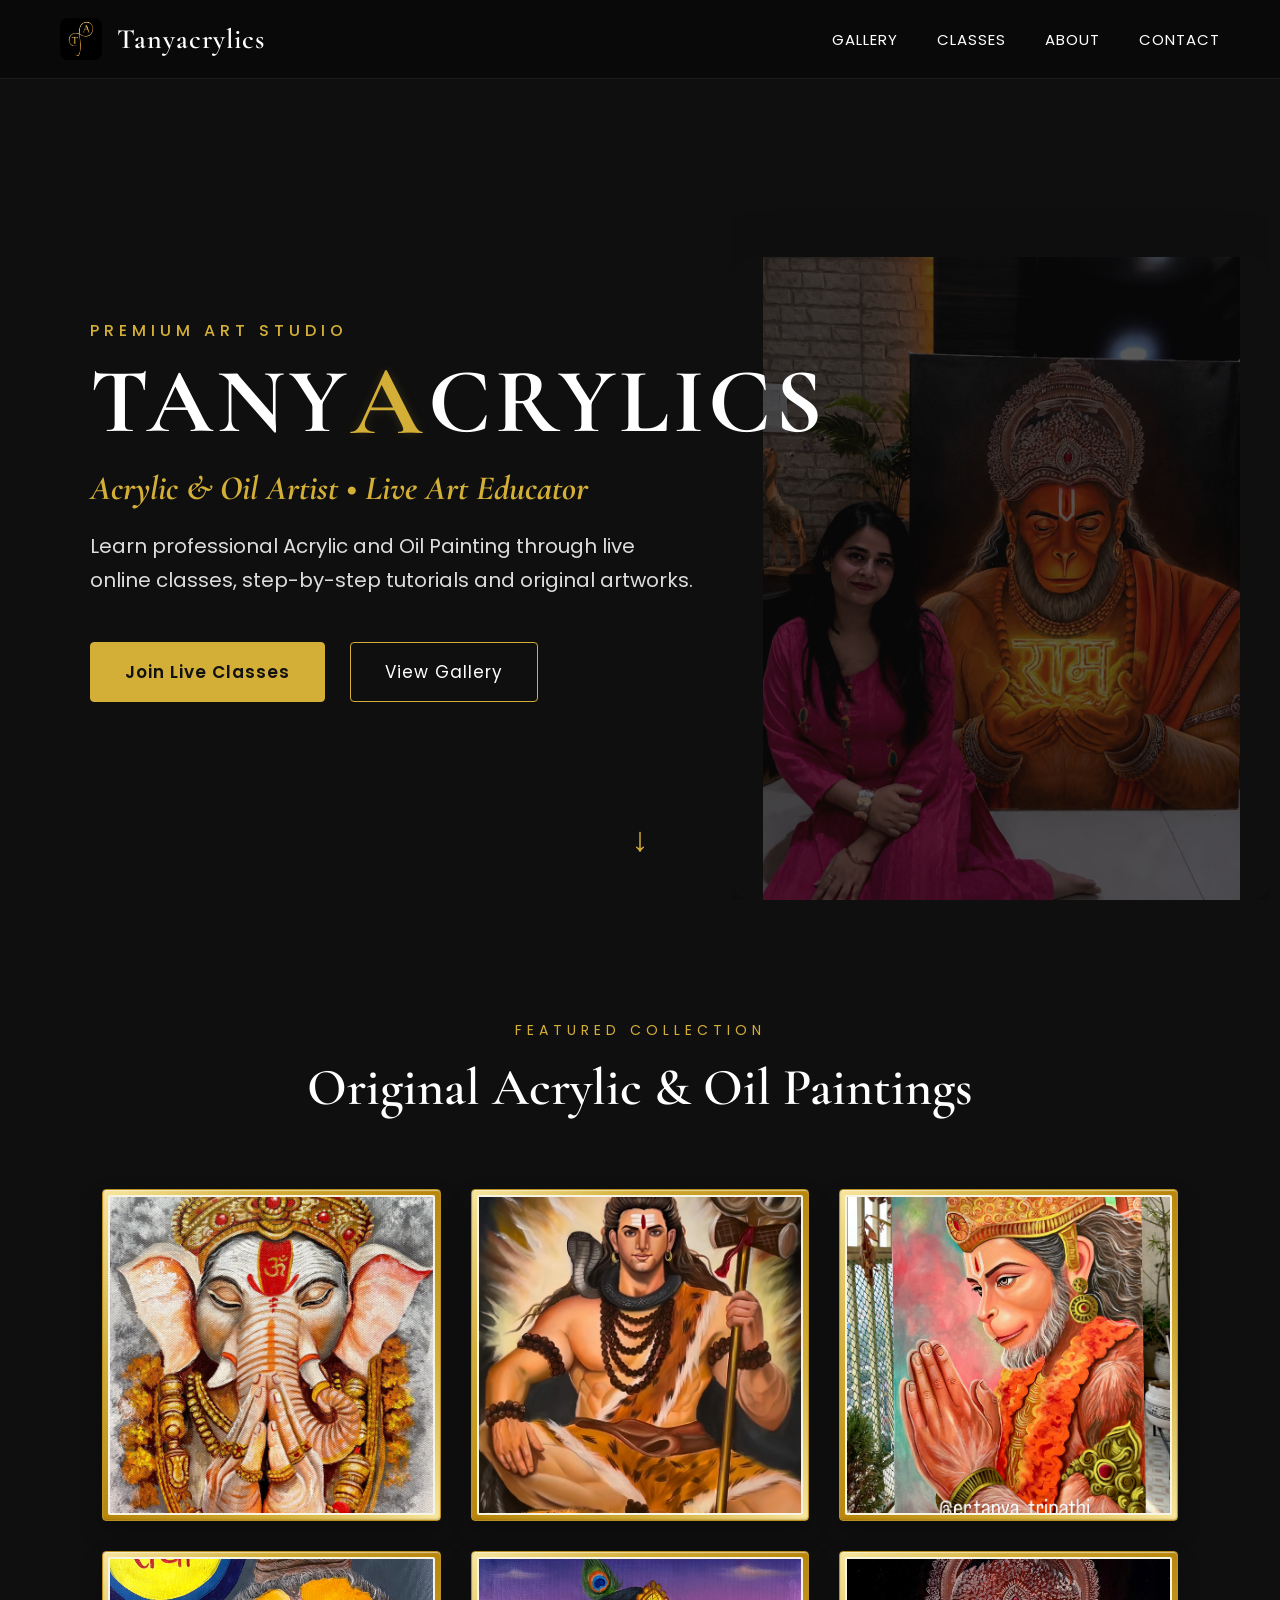
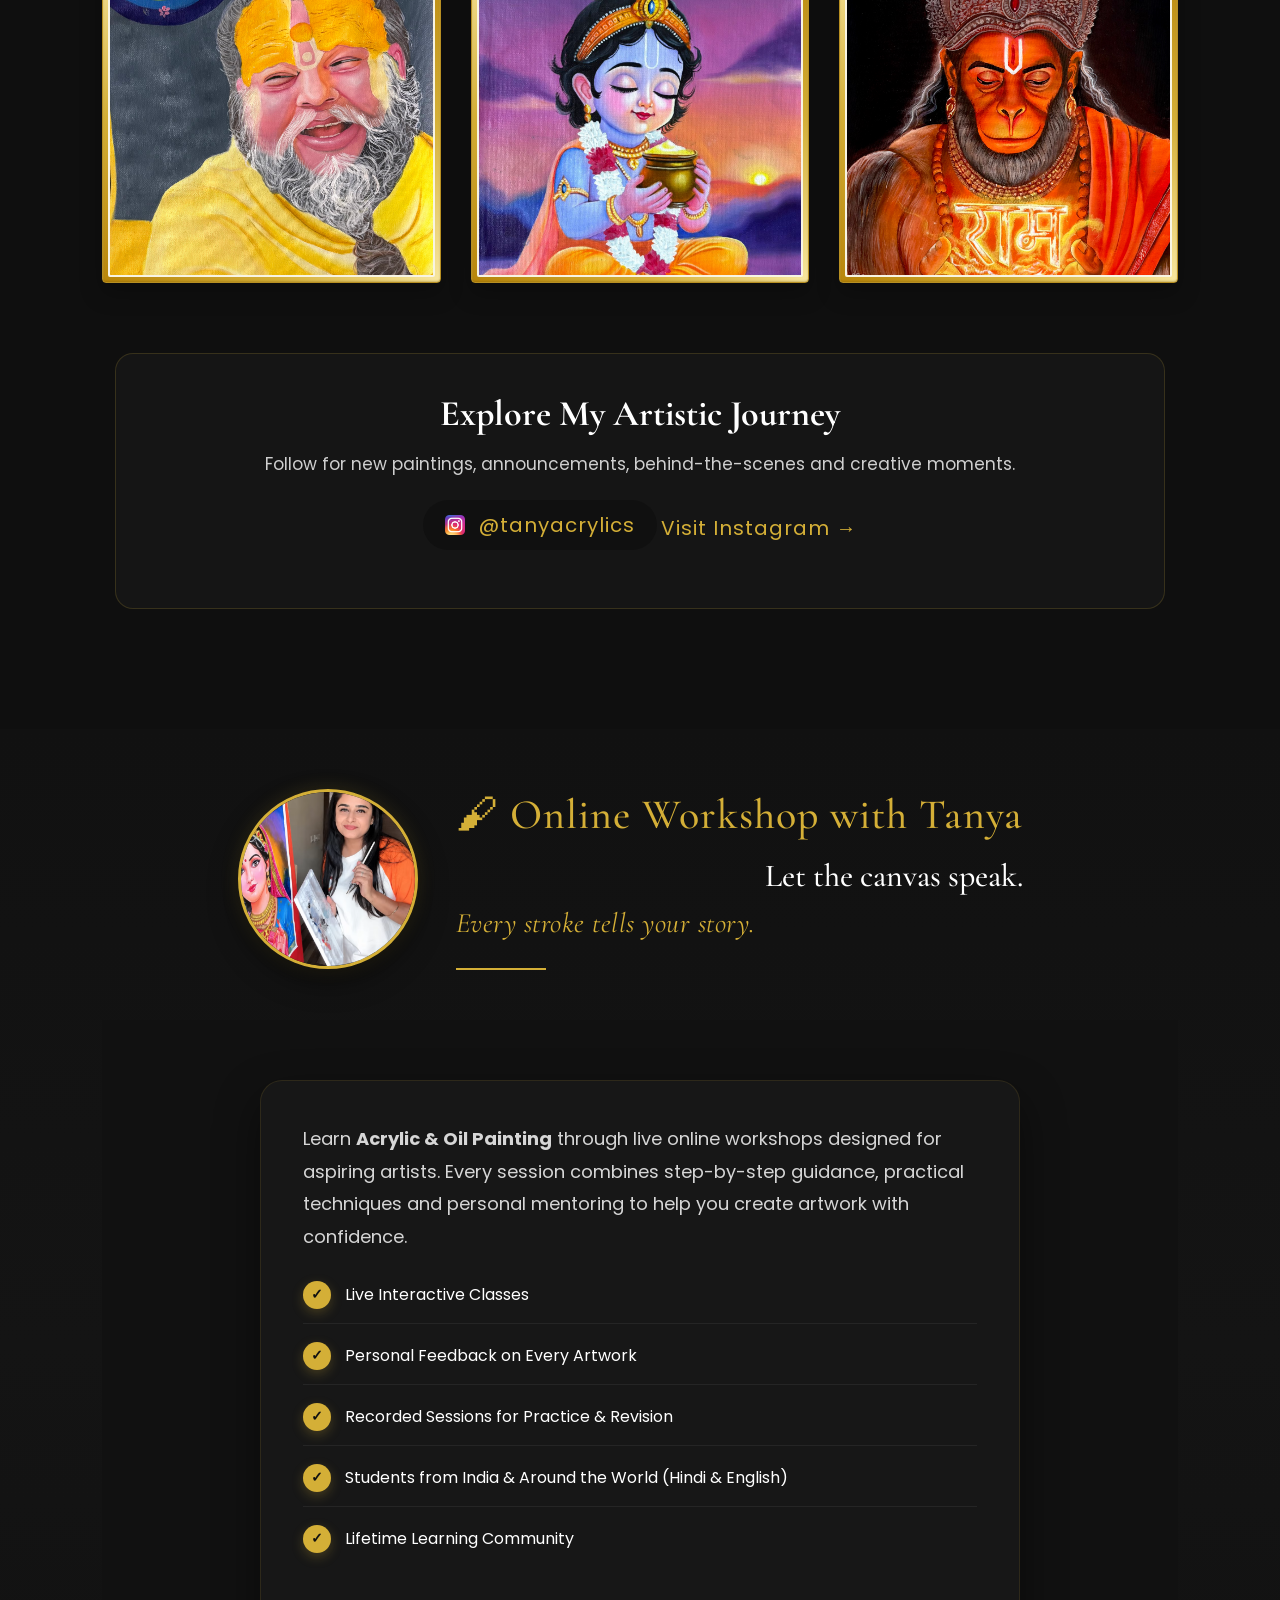
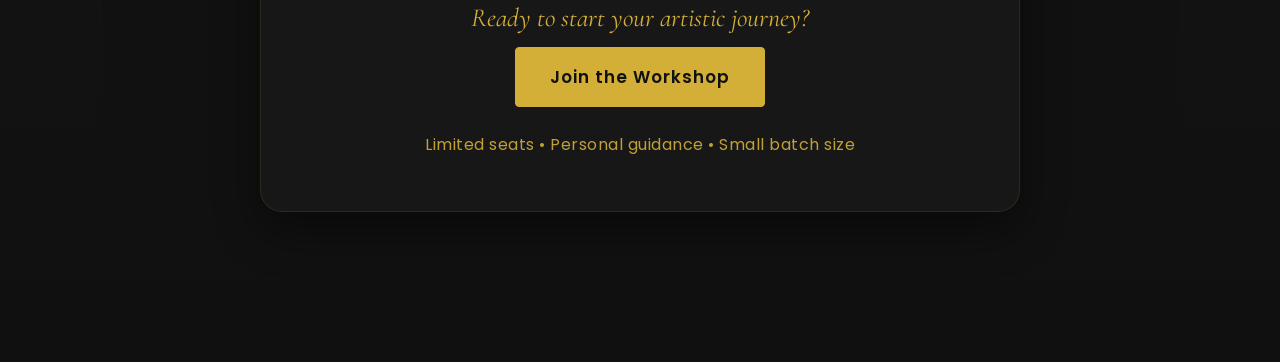
==== index.html @ fc8df733 "Update index.html" ====
<!DOCTYPE html>
<html lang="en">

<head>

<meta charset="UTF-8">
<meta name="viewport" content="width=device-width, initial-scale=1.0">
    <meta
    name="description"
    content="Join live online Acrylic and Oil Painting workshops by Tanya Tripathi. Learn step-by-step painting, explore original artworks, and develop your artistic skills from anywhere in the world.">

<title>Tanya Acrylics</title>

<link rel="preconnect" href="https://fonts.googleapis.com">
<link rel="preconnect" href="https://fonts.gstatic.com" crossorigin>

<link href="https://fonts.googleapis.com/css2?family=Cormorant+Garamond:wght@400;500;600;700&family=Poppins:wght@300;400;500&display=swap" rel="stylesheet">

<link rel="stylesheet" href="style.css">

</head>
<body>

<header>

<div class="logo-area">

<img
src="images/logo.png"
class="logo"
alt="Tanyacrylics Logo">

<h2 class="brand-name">Tanyacrylics</h2>

</div>

<nav>

<a href="#gallery">Gallery</a>
<a href="#classes">Classes</a>
<a href="#about">About</a>
<a href="#contact">Contact</a>

</nav>

</header>

    <section class="hero">

    <div class="hero-left">

        <div class="tagline">
            PREMIUM ART STUDIO
        </div>

      <h1 class="brand-title">

<span>TANY</span><span class="gold-a">A</span><span>CRYLICS</span>

</h1>

        <h3>
            Acrylic & Oil Artist • Live Art Educator
        </h3>

        <p>
            Learn professional Acrylic and Oil Painting through live online classes,
            step-by-step tutorials and original artworks.
        </p>

        <div class="buttons">

            <a href="#classes" class="btn gold">
                Join Live Classes
            </a>

            <a href="#gallery" class="btn">
                View Gallery
            </a>

        </div>

    </div>

    <div class="hero-image">

        <img src="images/artist.png" alt="Tanyacrylics">

    </div>

    <div class="scroll-indicator">
        ↓
    </div>

</section>

    
    <!-- Gallery starts here -->

    
    <section id="gallery" class="gallery">

    <div class="section-title">

        <p>FEATURED COLLECTION</p>

        <h2>Original Acrylic & Oil Paintings</h2>

    </div>

    <div class="gallery-grid">

        <div class="art-card">
            <img src="images/ganesha.jpeg" alt="">
        </div>

        <div class="art-card">
            <img src="images/shiva.jpeg" alt="">
        </div>

        <div class="art-card">

            <img src="images/namastehanuman.jpeg" alt="">
        </div>

        <div class="art-card">
            <img src="images/premanand.jpeg" alt="">
        </div>

        <div class="art-card">
            <img src="images/cute_kanha.jpeg" alt="">
        </div>
        
        <div class="art-card">
            <img src="images/ramtexthanuman.jpeg" alt="">
        </div>
        
    </div>

    <div class="instagram-box">

    <h2>Explore My Artistic Journey</h2>

    <p>
        Follow for new paintings, announcements,
        behind-the-scenes and creative moments.
    </p>

    <div class="instagram-profile">

        <img src="images/instagram.png" alt="Instagram Logo">

        <span>@tanyacrylics </span>

    </div>

    <a href="https://instagram.com/_er.tanya_tripathi__" target="_blank">

        Visit Instagram →

    </a>

</div>

</section>
    <!-- ================= CLASSES SECTION ================= -->

<section id="classes" class="classes-section">

<div class="classes-header-wrapper">

    <div class="classes-header">

        <div class="header-top">

            <img src="images/tanya.png"
                 class="header-photo"
                 alt="Tanya Tripathi">

            <div class="header-text">

                <p class="classes-tag">
                    🖌 Online Workshop with Tanya
                </p>

                <h2>Let the canvas speak.</h2>

                <h3>Every stroke tells your story.</h3>
                <div class="classes-divider"></div>
            </div>

        </div>

    </div>

</div>
     <div class="classes">
         <div class="classes-left">

        <p class="classes-text">

            Learn <strong>Acrylic & Oil Painting</strong> through live online
            workshops designed for aspiring artists.
            Every session combines step-by-step guidance, practical
            techniques and personal mentoring to help you create artwork
            with confidence.
        </p>
<ul class="class-features">

<li>
    <span class="feature-icon">✓</span>
    Live Interactive Classes
</li>

<li>
    <span class="feature-icon">✓</span>
    Personal Feedback on Every Artwork
</li>

<li>
    <span class="feature-icon">✓</span>
    Recorded Sessions for Practice & Revision
</li>

<li>
    <span class="feature-icon">✓</span>
    Students from India & Around the World (Hindi & English)
</li>

<li>
    <span class="feature-icon">✓</span>
    Lifetime Learning Community
</li>

</ul>
 <div class="join-box">  
             <p class="join-caption">
             Ready to start your artistic journey?
             </p>
             <a href="#contact" class="btn gold">
            Join the Workshop
             </a>
            <p class="join-note">
            Limited seats • Personal guidance • Small batch size
            </p>
   </div>
 </div>
 
 </div>

</section>

</body>

</html>
---- style.css ----
*{
margin:0;
padding:0;
box-sizing:border-box;
}

body{

font-family:Poppins,sans-serif;
background:#0f0f0f;
color:white;

}

header{

position:fixed;

top:0;
left:0;

width:100%;

display:flex;
justify-content:space-between;
align-items:center;

padding:18px 60px;

background:rgba(0,0,0,0.35);

backdrop-filter:blur(10px);

-webkit-backdrop-filter:blur(10px);

border-bottom:1px solid rgba(255,255,255,0.08);

z-index:1000;

transition:.3s;

}
.logo-area{

display:flex;
align-items:center;
gap:15px;

}

.logo{

width:42px;
height:42px;
border-radius:8px;

}

.logo-area h2{

font-family:"Cormorant Garamond",serif;

font-size:28px;

letter-spacing:1px;

font-weight:600;

}
nav a{

color:white;

text-decoration:none;

margin-left:35px;

font-size:15px;

letter-spacing:1px;

text-transform:uppercase;

transition:.3s;

}

nav a:hover{

color:#D4AF37;

}

.hero{

    height:100vh;

    display:flex;
    align-items:center;
    justify-content:space-between;

    padding:120px 90px 0;

    position:relative;

    overflow:hidden;

}

.hero h1{

font-family:"Cormorant Garamond",serif;

font-size:92px;

line-height:0.9;

letter-spacing:4px;

margin-bottom:25px;

}

.hero h3{

font-family:"Cormorant Garamond",serif;

font-size:34px;

color:#d4af37;

margin-bottom:20px;

font-style:italic;

}

.hero p{

font-size:20px;

line-height:1.7;

color:#ddd;

margin-bottom:45px;

}

.buttons{

display:flex;

gap:25px;

}

.btn{
    display:inline-flex;
    align-items:center;
    justify-content:center;

padding:16px 34px;

border:1px solid #D4AF37;

border-radius:4px;

text-decoration:none;

letter-spacing:1px;
     font-size:17px;
    color:white;

transition:.35s;

}

.gold{

background:#D4AF37;

color:black;

font-weight:600;

}
.btn.gold{

    background:#D4AF37;
    color:#111;
    font-weight:600;

}
.btn:hover{

background:#D4AF37;

color:black;

transform:translateY(-3px);

box-shadow:0 10px 30px rgba(212,175,55,.25);

}
.scroll-indicator{

position:absolute;

bottom:35px;

left:50%;

transform:translateX(-50%);

font-size:34px;

color:#D4AF37;

animation:bounce 2s infinite;

}

@keyframes bounce{

0%,20%,50%,80%,100%{

transform:translate(-50%,0);

}

40%{

transform:translate(-50%,-12px);

}

60%{

transform:translate(-50%,-6px);

}

}
.tagline{

color:#D4AF37;

font-size:16px;

letter-spacing:5px;

text-transform:uppercase;

margin-bottom:18px;

font-weight:500;

}


.hero-image img{

    width:100%;
    height:84%;

    object-fit:contain;

    opacity:.50;

    border-radius:20px;

    filter:
        brightness(.68)
        contrast(1.05)
        saturate(.9);

    box-shadow:0 25px 70px rgba(0,0,0,.6);

    transition:.5s;

}

.hero-image img:hover{

transform:scale(1.02);

}
.hero-left{

    width:55%;
    z-index:2;

}

.hero-image{

    position:absolute;

    right:10px;
    bottom:0;

    width:42%;
    height:85%;

    display:flex;
    justify-content:flex-end;
    align-items:flex-end;

    overflow:hidden;

    z-index:0;

}


.hero-image img:hover{

    opacity:.90;

}

.brand-title{

    font-family:"Cormorant Garamond",serif;

    font-size:60px;

    line-height:.9;

    letter-spacing:3px;

    margin-bottom:25px;
    white-space:nowrap;

}
.gold-a{

    color:#D4AF37;

    font-style:normal;

    display:inline-block;

    transform:scale(1.08);

    margin:0 4px;

    text-shadow:0 0 10px rgba(212,175,55,.18);

}
.gallery{

padding:120px 8%;

background:#0f0f0f;

}

.section-title{

text-align:center;

margin-bottom:70px;

}

.section-title p{

color:#D4AF37;

letter-spacing:5px;

font-size:14px;

margin-bottom:15px;

}

.section-title h2{

font-family:"Cormorant Garamond",serif;

font-size:52px;

font-weight:600;

}
.gallery-grid{

display:grid;

grid-template-columns:repeat(3,1fr);

gap:30px;

margin-top:50px;

}
.art-card{

    position:relative;

    background:linear-gradient(
    135deg,
    #f8e7a0 0%,
    #d4af37 25%,
    #b8860b 50%,
    #d4af37 75%,
    #f8e7a0 100%
);
    padding:5px;

    border-radius:4px;

    overflow:hidden;

    border:1px solid #b78f22;

    box-shadow:
        inset 0 1px 1px rgba(255,255,255,.55),
        inset 0 -1px 2px rgba(120,90,0,.35),
        0 10px 22px rgba(0,0,0,.25);

    transition:
        transform .4s ease,
        box-shadow .4s ease;

}

.art-card img{

    display:block;

    width:100%;

    height:320px;

    object-fit:cover;

    border:2px solid #f8f4e3;

    border-radius:2px;

}

.art-card:hover{

    transform:translateY(-8px);

    box-shadow:

        inset 0 1px 1px rgba(255,255,255,.75),

        inset 0 -2px 4px rgba(90,65,0,.35),

        0 20px 35px rgba(0,0,0,.35);

}

.art-card:hover img{

    transform:scale(.92);

    object-fit:contain;

    background:#0f0f0f;

    box-shadow:
        0 25px 50px rgba(0,0,0,.45);

}


.instagram-box{
    padding:38px 45px;
    max-width:1050px;
    margin:70px auto 0;

    text-align:center;

    background:#151515;

    border-radius:18px;

    border:1px solid rgba(212,175,55,.18);

    transition:.35s;

}

.instagram-box:hover{

    border-color:#D4AF37;

    box-shadow:0 0 35px rgba(212,175,55,.10);

}

.instagram-box h2{

    font-family:"Cormorant Garamond",serif;

    font-size:36px;

    margin-bottom:14px;

}

.instagram-box p{

    color:#cfcfcf;

    line-height:1.8;

    margin-bottom:20px;

    font-size:17px;

}
.instagram-profile{

    display:inline-flex;

    align-items:center;

    gap:14px;

    padding:10px 22px;

    border-radius:50px;

    background:#101010;

    margin-bottom:20px;

}

.instagram-profile img{

    width:20px;

    height:20px;

    object-fit:contain;

}

.instagram-profile span{

    font-size:20px;

    color:#D4AF37;

    letter-spacing:1px;

}
.instagram-box a{

    color:#D4AF37;

    text-decoration:none;

    font-size:20px;

    letter-spacing:1px;

    transition:.3s;

}

.instagram-box a:hover{

    letter-spacing:3px;

}

/*======================
     CLASSES SECTION
=======================*/

.classes{

    display:flex;

    justify-content:center;

    padding:60px 8%;

    background:#111;

}

.classes-left{

    width:100%;
    max-width:760px;

    background:#171717;

    padding:42px;

    border-radius:22px;

    border:1px solid rgba(212,175,55,.12);

    box-shadow:
        0 18px 45px rgba(0,0,0,.45);

    transition:all .35s ease;

    margin:0 auto;

}
   .classes-left:hover{

    transform:translateY(-6px);

    border-color:#D4AF37;

    box-shadow:
        0 18px 40px rgba(0,0,0,.45),
        0 0 25px rgba(212,175,55,.08);

}

.classes-divider{

    width:90px;

    height:2px;

    background:#D4AF37;

    margin:28px 0 0;
}

.classes-tag{
    font-family:"Cormorant Garamond", serif;
    font-size:42px;
    letter-spacing:1px;
    font-weight:500;
    color:#D4AF37;
    margin-bottom:18px;
    text-align:left;
}

.classes-header h2{
    font-family:"Cormorant Garamond", serif;
    font-size:32px;
    font-weight:500;
    color:#ffffff;
    line-height:1.15;
    letter-spacing:0;
    margin-bottom:12px;
    text-align:right;
}

.classes-header h3{
    font-family:"Cormorant Garamond", serif;
    font-size:28px;
    font-weight:400;
    font-style:italic;
    color:#D4AF37;
    letter-spacing:.5px;
    margin-bottom:28px;
    text-align:left;
}
.classes-text{

    color:#d6d6d6;

    font-size:18px;

    line-height:1.8;

    margin-bottom:28px;

}

.class-features{

    list-style:none;

    margin-bottom:26px;

}
.feature-icon{

    width:28px;

    height:28px;

    display:inline-flex;

    align-items:center;

    justify-content:center;

    margin-right:14px;

    border-radius:50%;

    background:#D4AF37;

    color:#111;

    font-size:14px;

    font-weight:700;

    box-shadow:0 4px 12px rgba(212,175,55,.25);

}

.class-features li{

    display:flex;

    align-items:center;

    padding-bottom:14px;

    margin-bottom:18px;

    border-bottom:1px solid rgba(255,255,255,.06);

}
.class-features li:last-child{

    border-bottom:none;

    margin-bottom:0;

}


.classes-section{

    padding:60px 8% 90px;

    background:
linear-gradient(
180deg,
#111 0%,
#141414 50%,
#101010 100%
);

}

.classes-header{

    
    margin:0;

    text-align:left;

    color:#D4AF37;

    font-size:18px;

    letter-spacing:4px;

    text-transform:none;

    font-weight:10;

}
.join-caption{
    color:#D4AF37;
    font-size:26px;
    font-family:"Cormorant Garamond", serif;
    font-style:italic;
    margin:30px 0 14px;
}

.join-note{
    color:#d4af37;
    font-size:16px;
    font-style:normal;
    margin-top:25px;
    margin-bottom:12px;
    letter-spacing:.5px;
    opacity:.9;
    
}
.header-top{

    display:flex;

    align-items:center;
    justify-content:center;

    gap:38px;

}

.header-photo{

    width:180px;

    height:180px;

    border-radius:50%;

    object-fit:cover;
     margin-left:-20px;

    border:3px solid #D4AF37;

    box-shadow: 0 12px 30px rgba(0,0,0,.45),
        0 0 18px rgba(212,175,55,.18);

    transition:.35s ease;

}
.header-photo:hover{

    transform:scale(1.05);

    box-shadow:
        0 18px 40px rgba(0,0,0,.45),
        0 0 28px rgba(212,175,55,.35);

}
.header-text{

    text-align:left;

}
.classes-header-wrapper{

    max-width:950px;

    margin:0 auto 50px;

}
.join-box{
    text-align:center;
    margin-top:35px;
}

.join-box .btn{
    display:inline-flex;
}
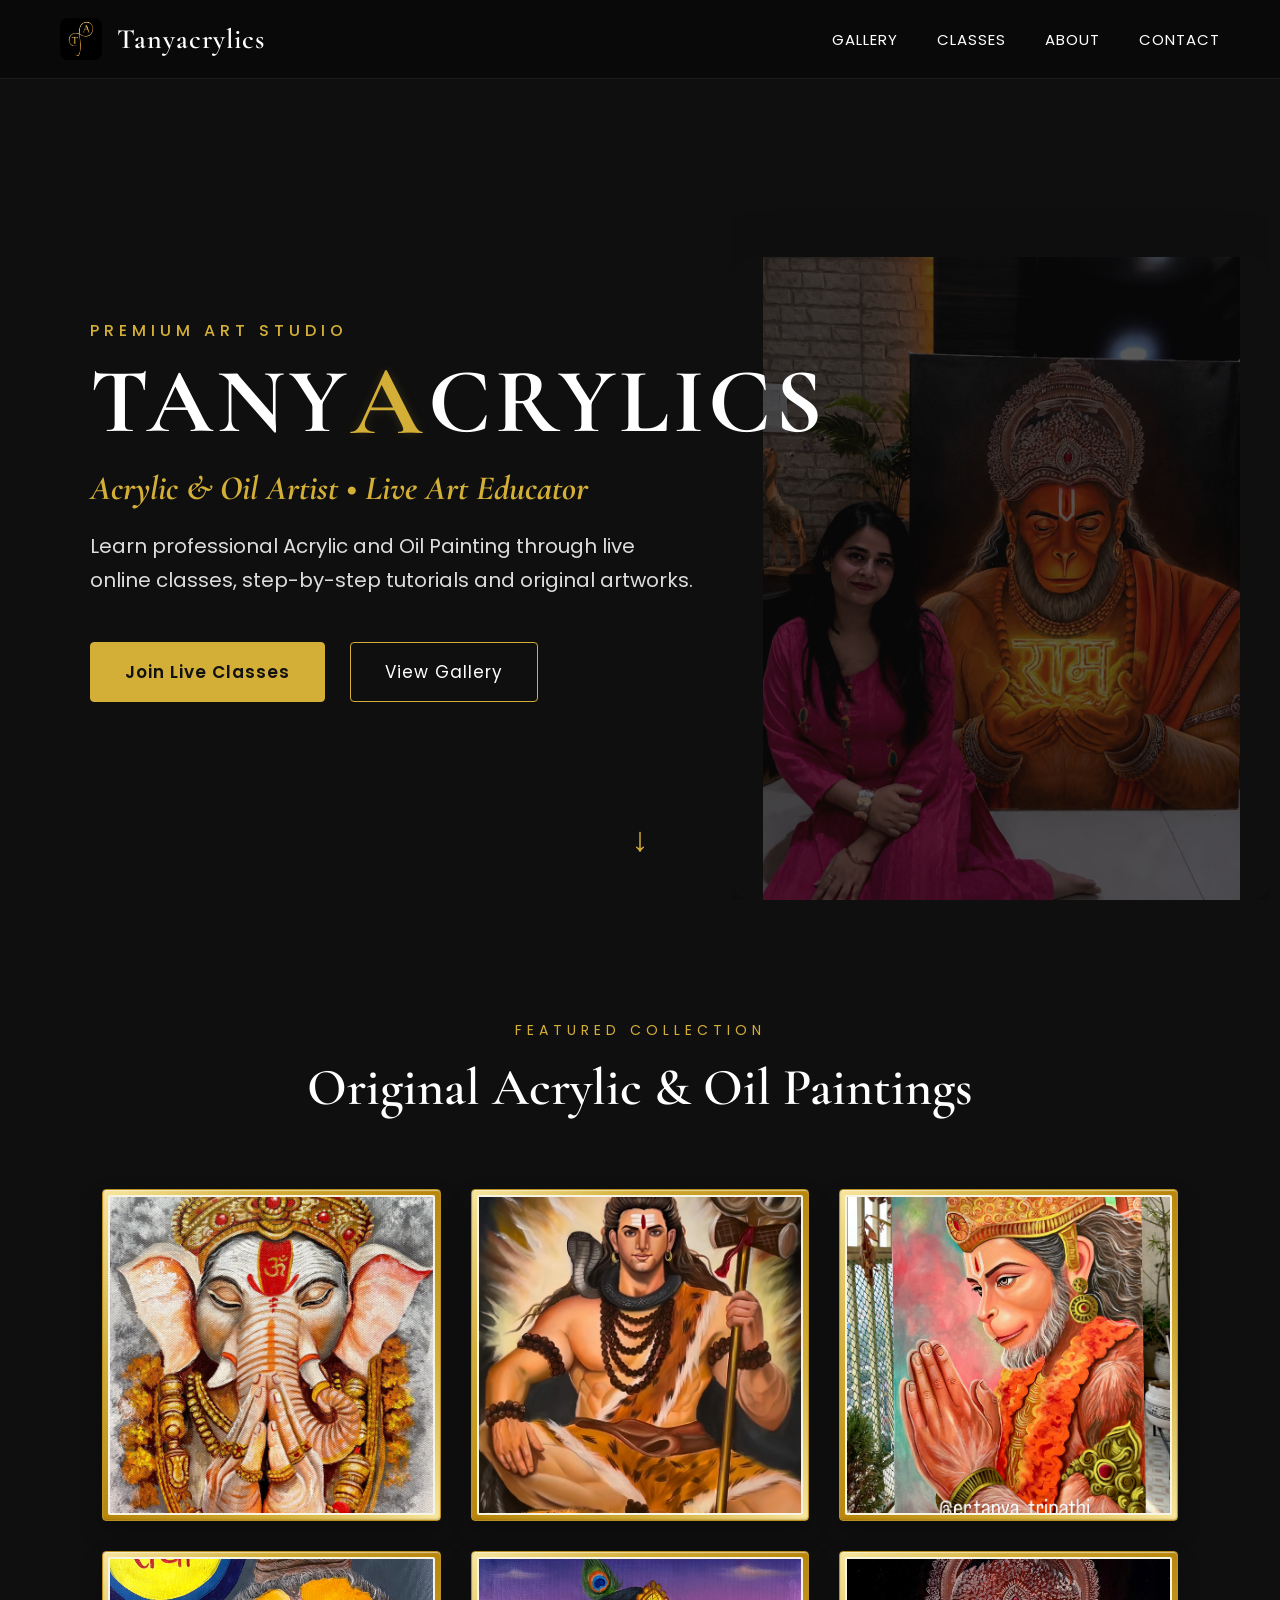
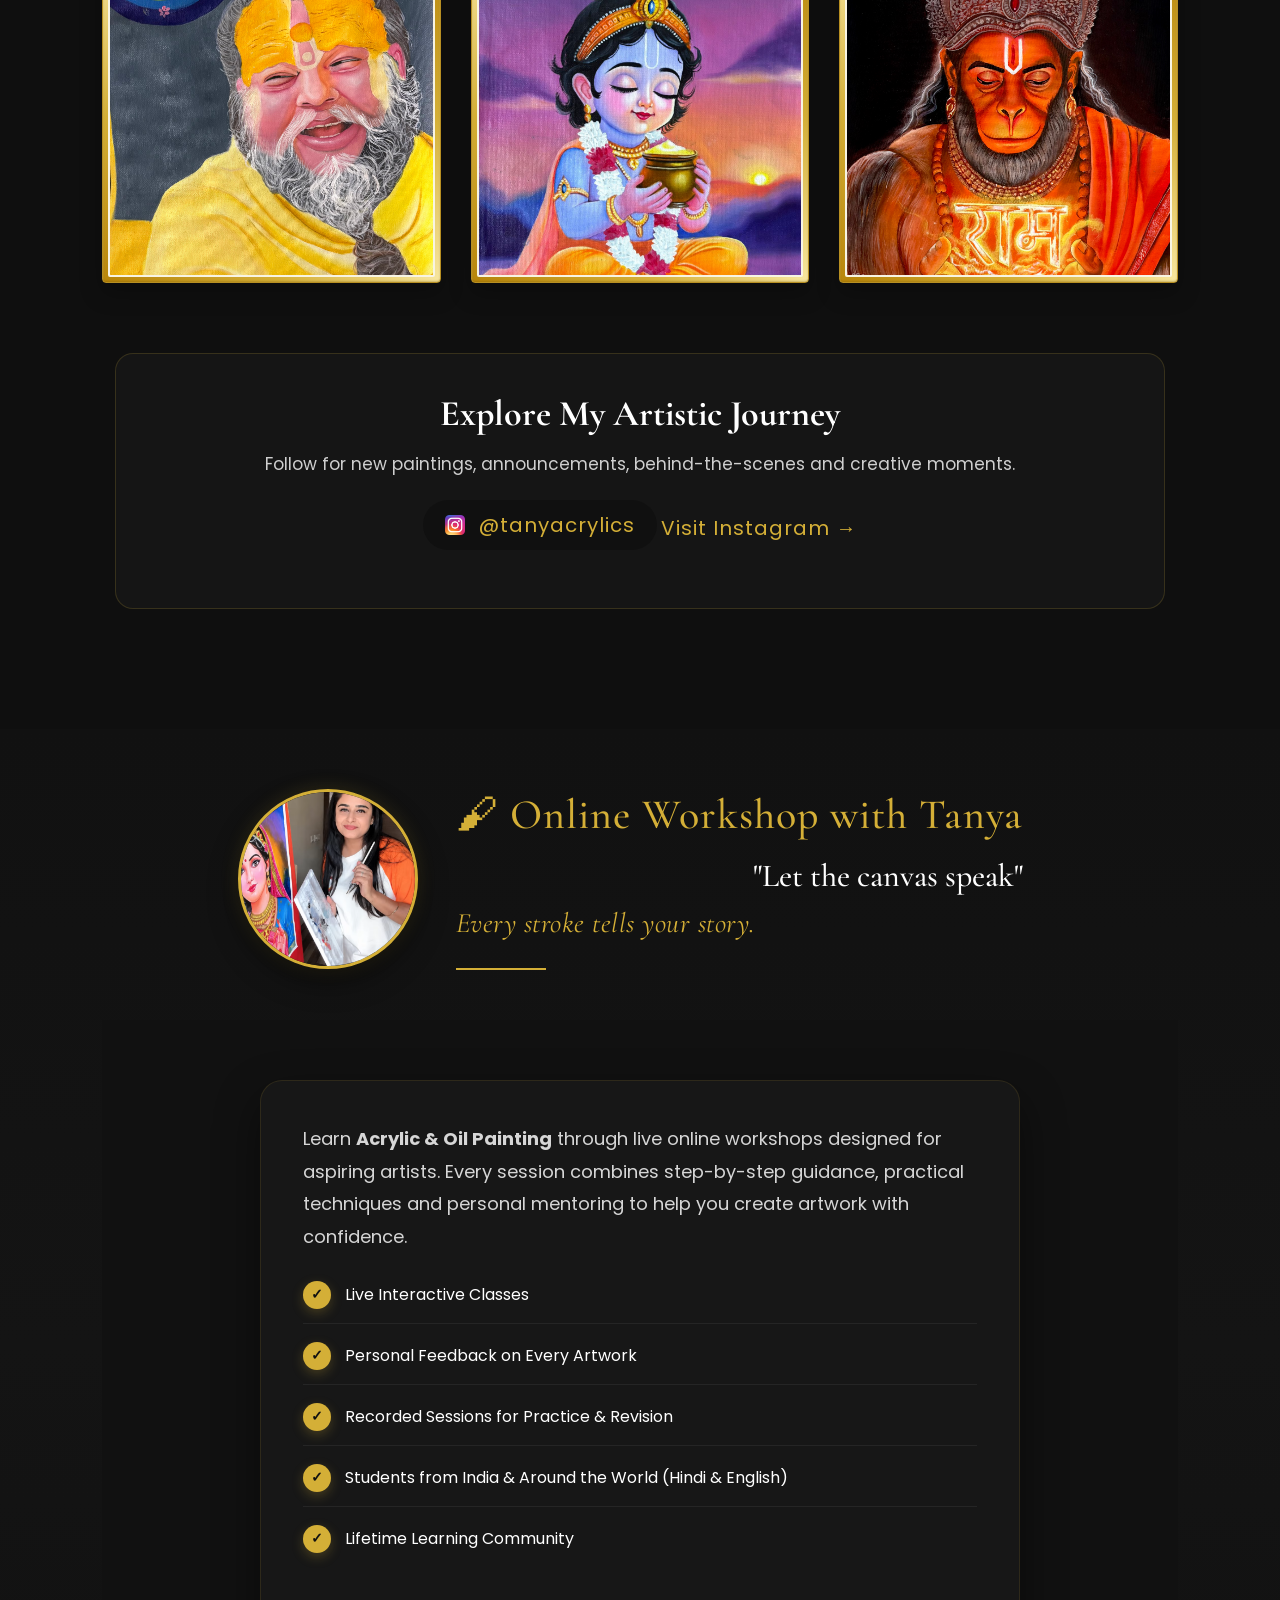
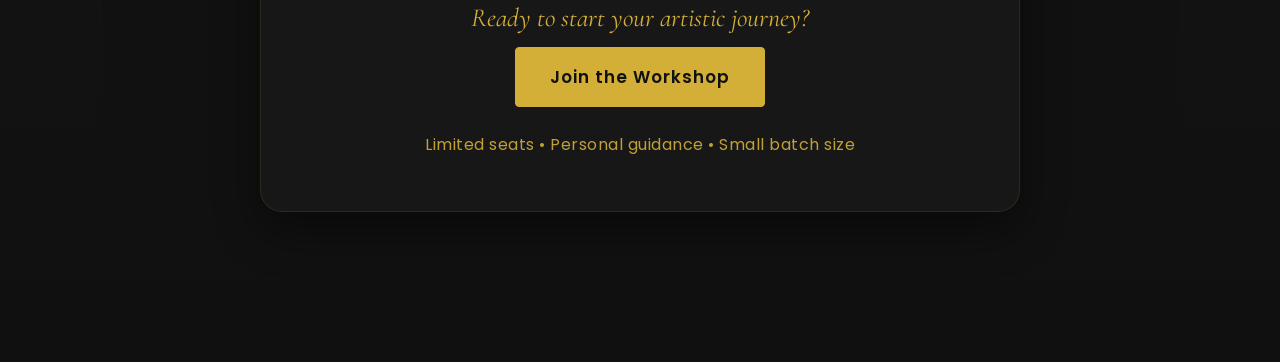
==== commit 90544fc8: "Fix typo in heading text in index.html" ====
--- a/index.html
+++ b/index.html
@@ -183,7 +183,7 @@
                     🖌 Online Workshop with Tanya
                 </p>
 
-                <h2>Let the canvas speak.</h2>
+                <h2>"Let the canvas speak"</h2>
 
                 <h3>Every stroke tells your story.</h3>
                 <div class="classes-divider"></div>
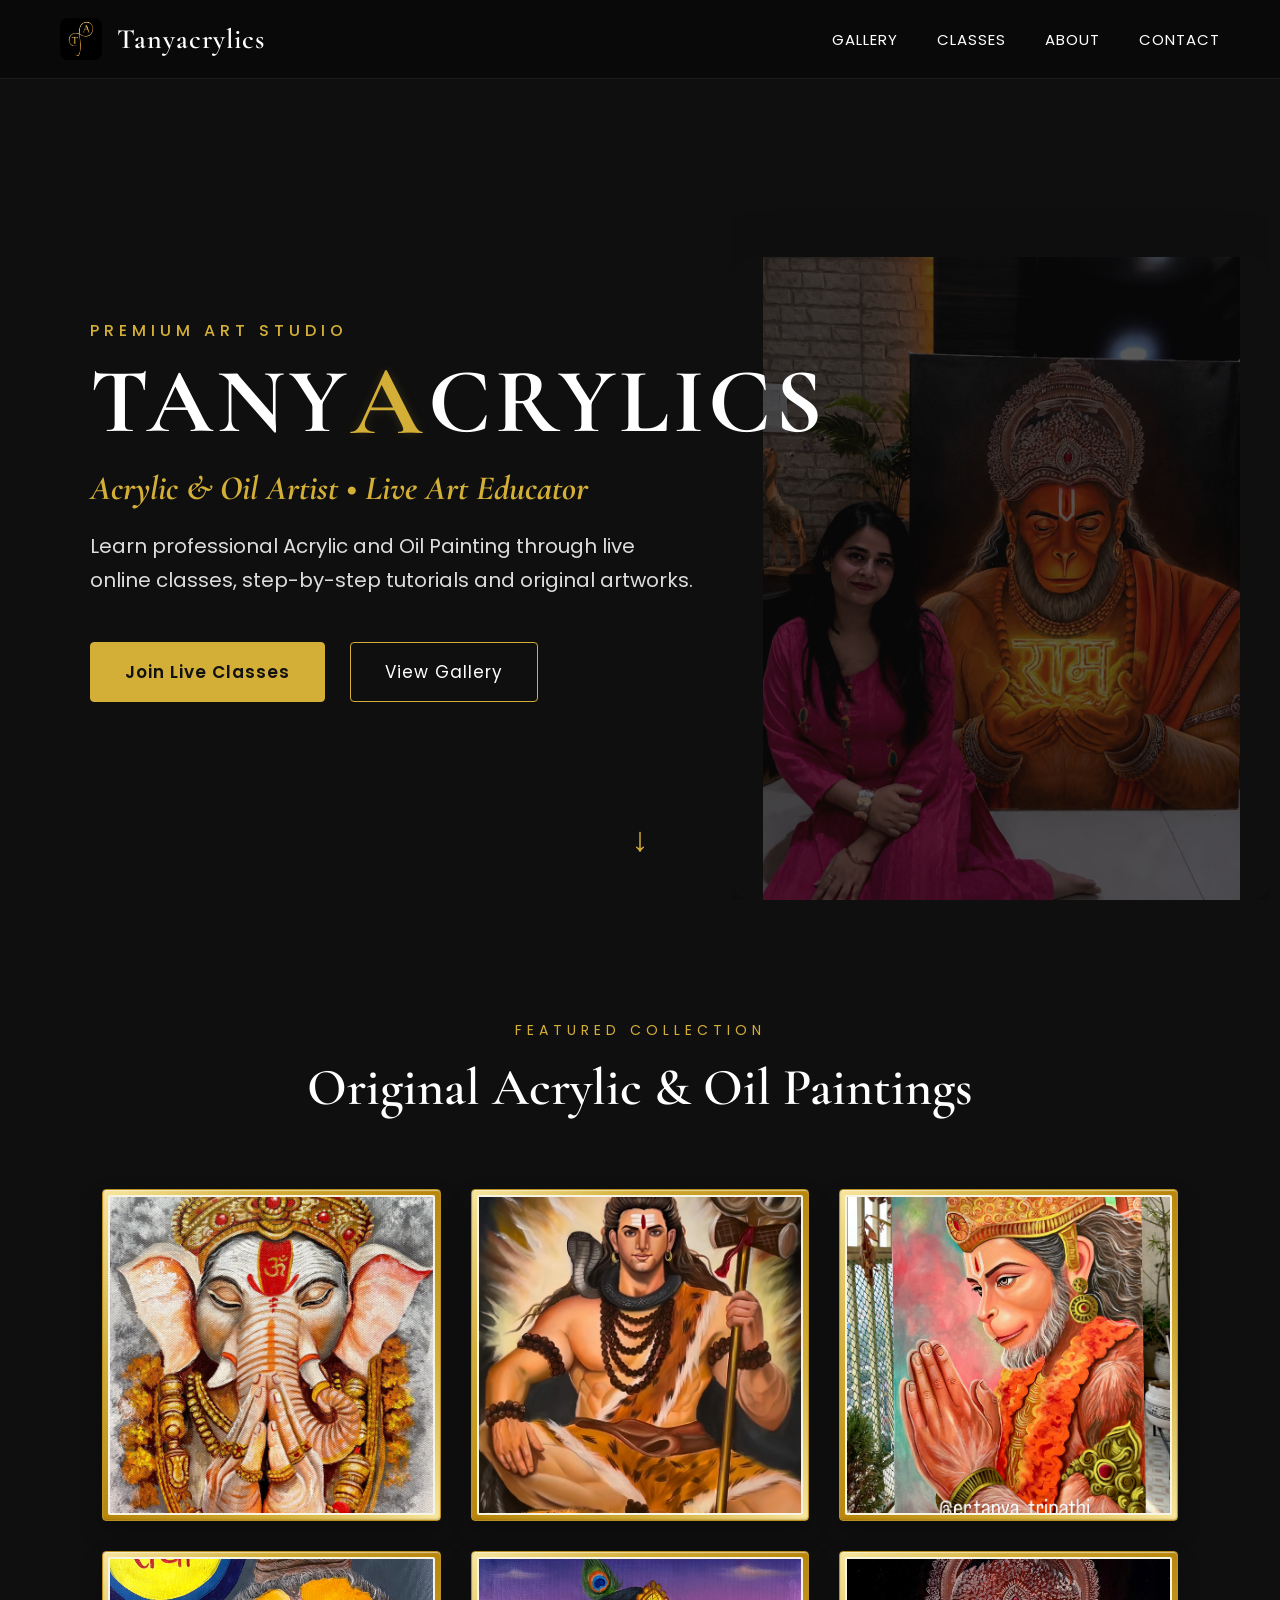
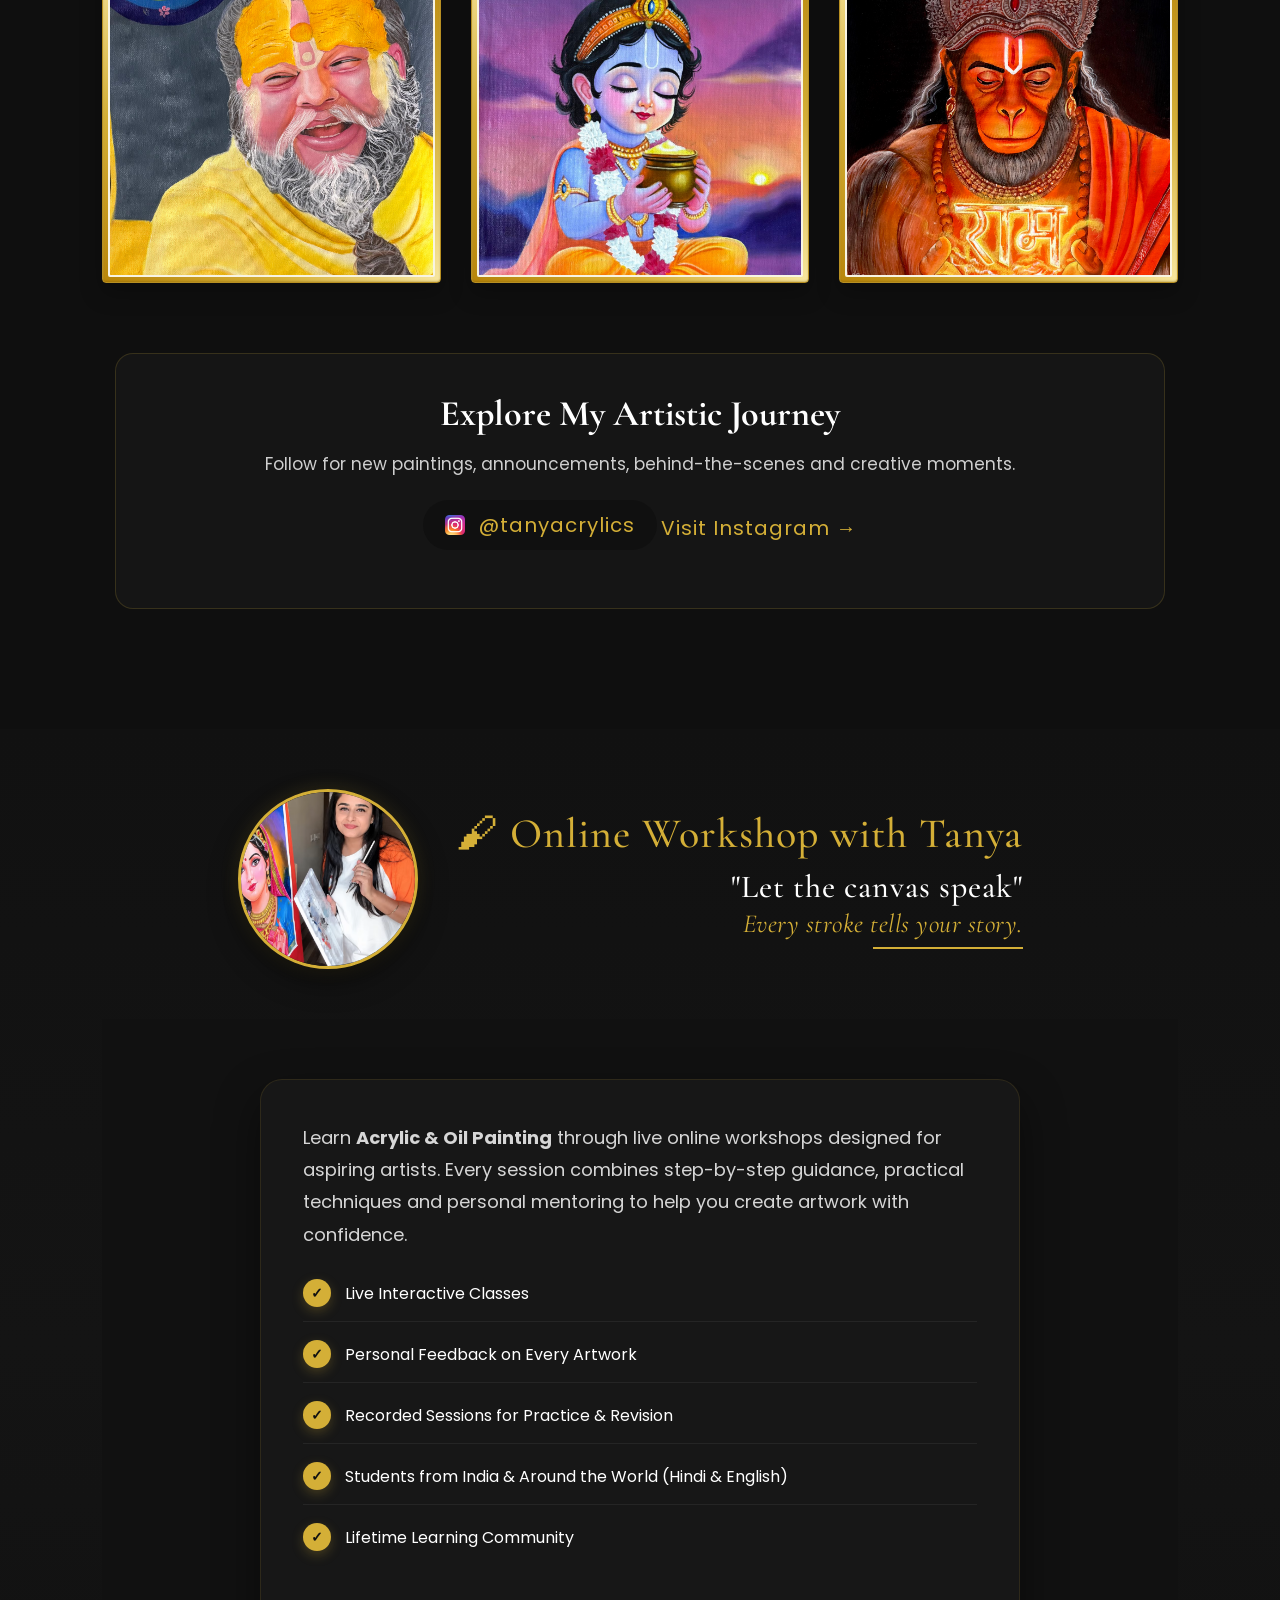
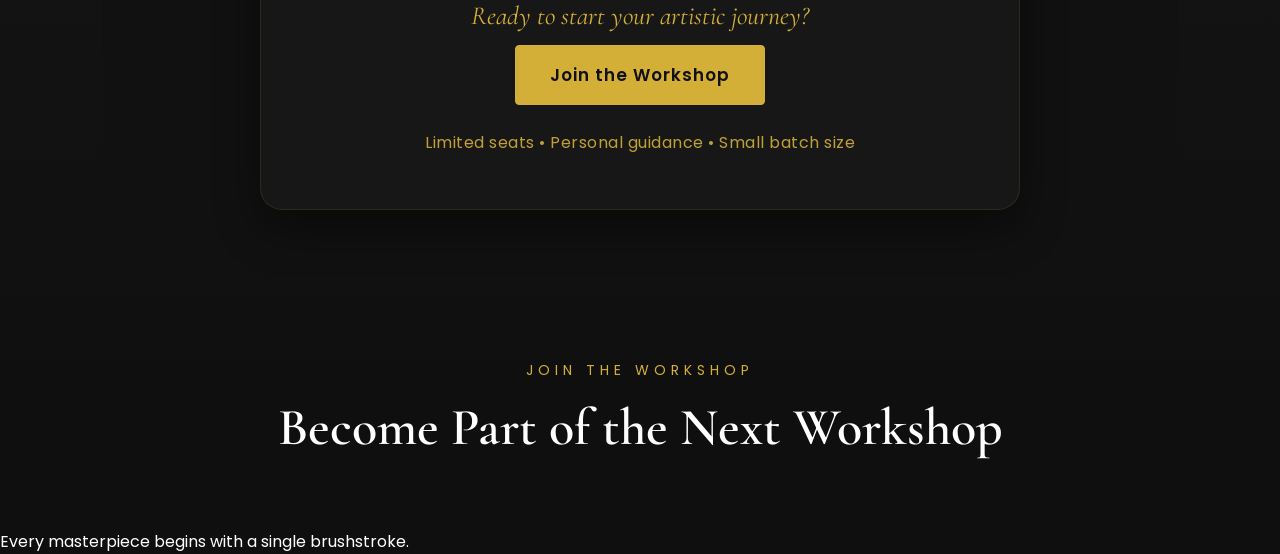
==== commit 6a299068: "Update index.html" ====
--- a/index.html
+++ b/index.html
@@ -249,6 +249,37 @@
  </div>
 
 </section>
+    <section id="join" class="join-section">
+
+    <div class="section-title">
+
+        <p>JOIN THE WORKSHOP</p>
+
+        <h2>Become Part of the Next Workshop</h2>
+
+    </div>
+
+    <p class="join-subtitle">
+
+        Every masterpiece begins with a single brushstroke.
+
+    </p>
+
+    <div class="join-container">
+
+        <!-- LEFT -->
+        <div class="join-left">
+
+        </div>
+
+        <!-- RIGHT -->
+        <div class="join-right">
+
+        </div>
+
+    </div>
+
+</section>
 
 </body>
 
--- a/style.css
+++ b/style.css
@@ -626,13 +626,14 @@
 
 .classes-divider{
 
-    width:90px;
+    width:150px;
 
     height:2px;
 
     background:#D4AF37;
 
-    margin:28px 0 0;
+     margin-left:auto;
+    margin-right:0;
 }
 
 .classes-tag{
@@ -641,7 +642,7 @@
     letter-spacing:1px;
     font-weight:500;
     color:#D4AF37;
-    margin-bottom:18px;
+    margin-bottom:10px;
     text-align:left;
 }
 
@@ -651,20 +652,20 @@
     font-weight:500;
     color:#ffffff;
     line-height:1.15;
-    letter-spacing:0;
-    margin-bottom:12px;
+    letter-spacing:1px;
+    margin-bottom:3px;
     text-align:right;
 }
 
 .classes-header h3{
     font-family:"Cormorant Garamond", serif;
-    font-size:28px;
+    font-size:26px;
     font-weight:400;
     font-style:italic;
     color:#D4AF37;
     letter-spacing:.5px;
-    margin-bottom:28px;
-    text-align:left;
+    margin-bottom:8px;
+    text-align:right;
 }
 .classes-text{
 
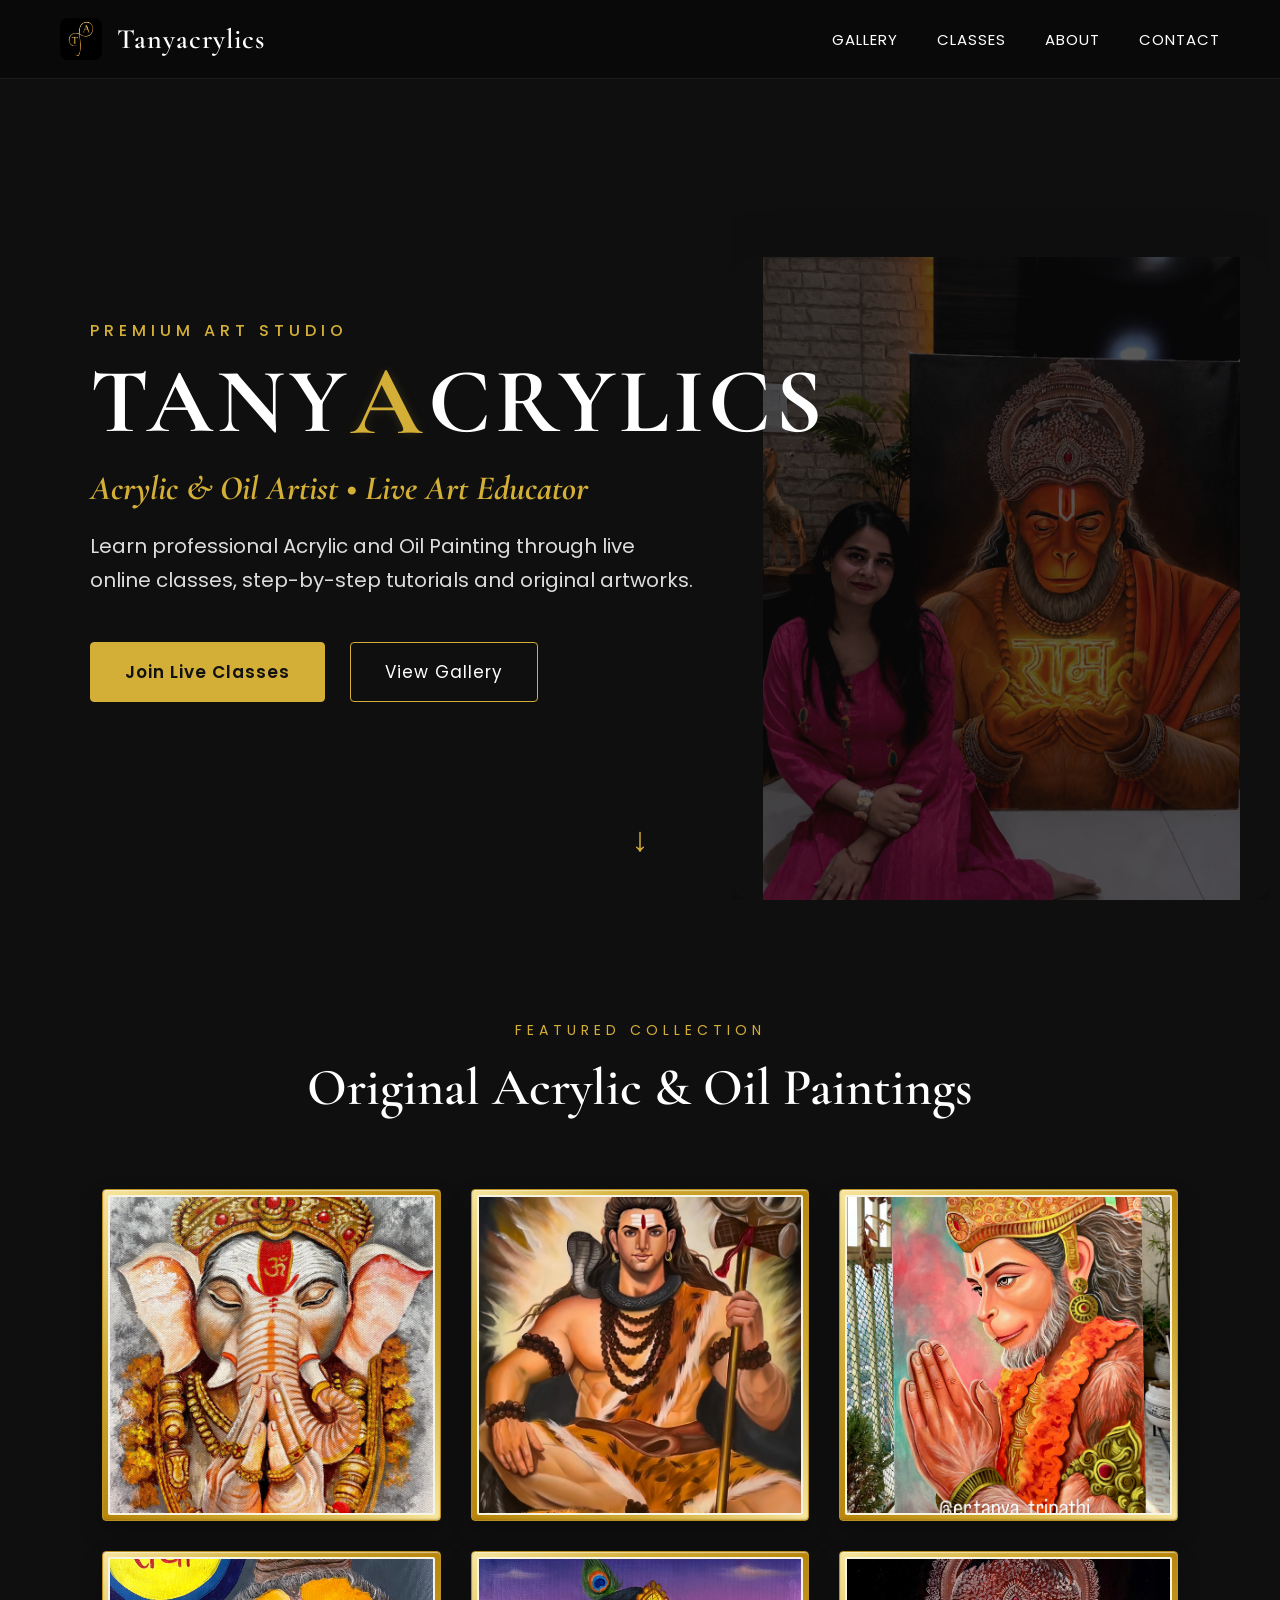
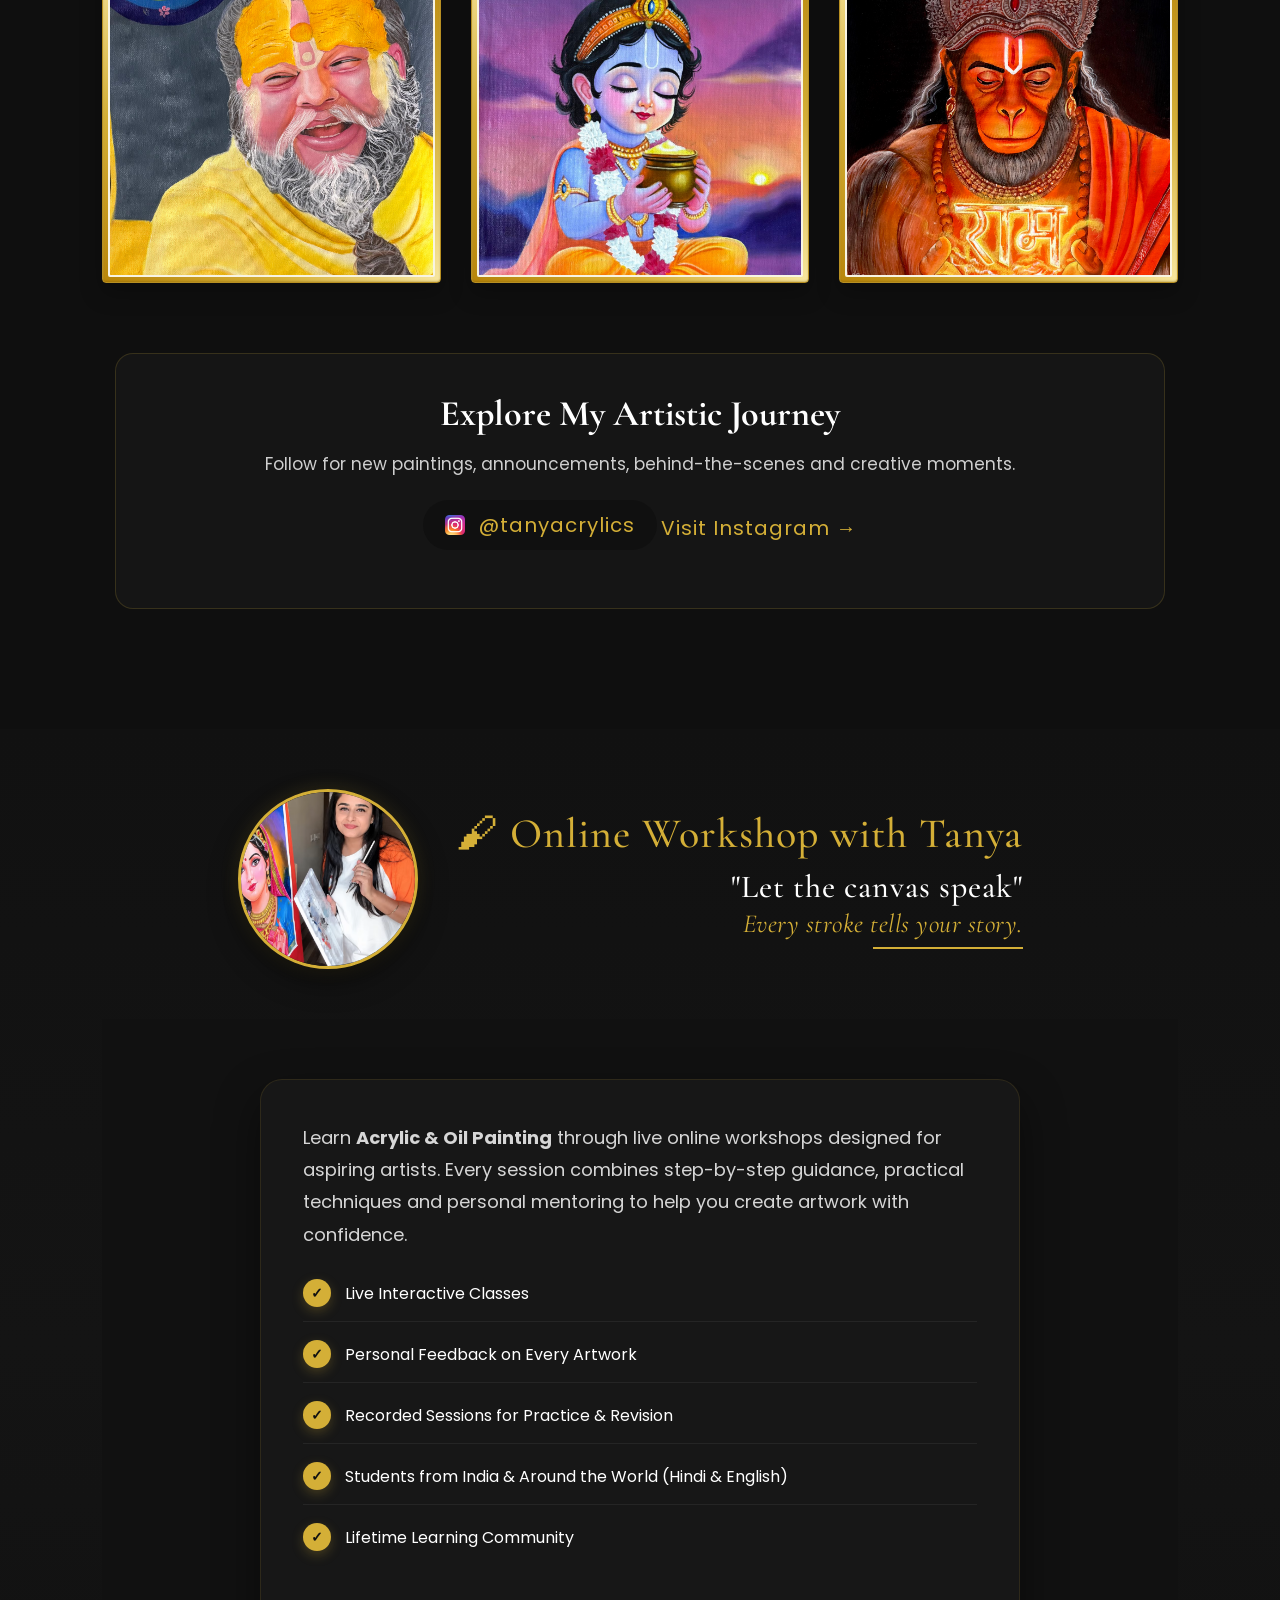
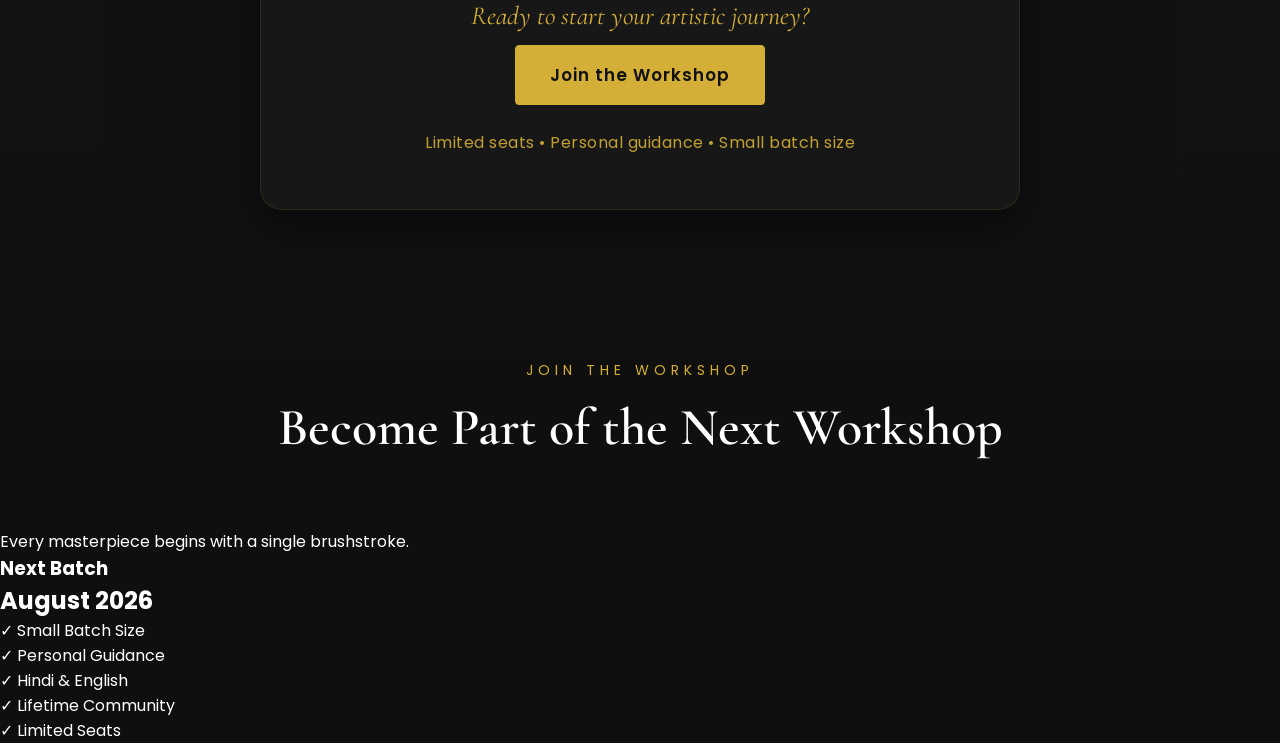
==== commit f3ae2d93: "Update index.html" ====
--- a/index.html
+++ b/index.html
@@ -270,7 +270,29 @@
         <!-- LEFT -->
         <div class="join-left">
 
-        </div>
+    <div class="batch-card">
+
+        <h3>Next Batch</h3>
+
+        <h2>August 2026</h2>
+
+        <ul>
+
+            <li>✓ Small Batch Size</li>
+
+            <li>✓ Personal Guidance</li>
+
+            <li>✓ Hindi & English</li>
+
+            <li>✓ Lifetime Community</li>
+
+            <li>✓ Limited Seats</li>
+
+        </ul>
+
+    </div>
+
+</div>
 
         <!-- RIGHT -->
         <div class="join-right">
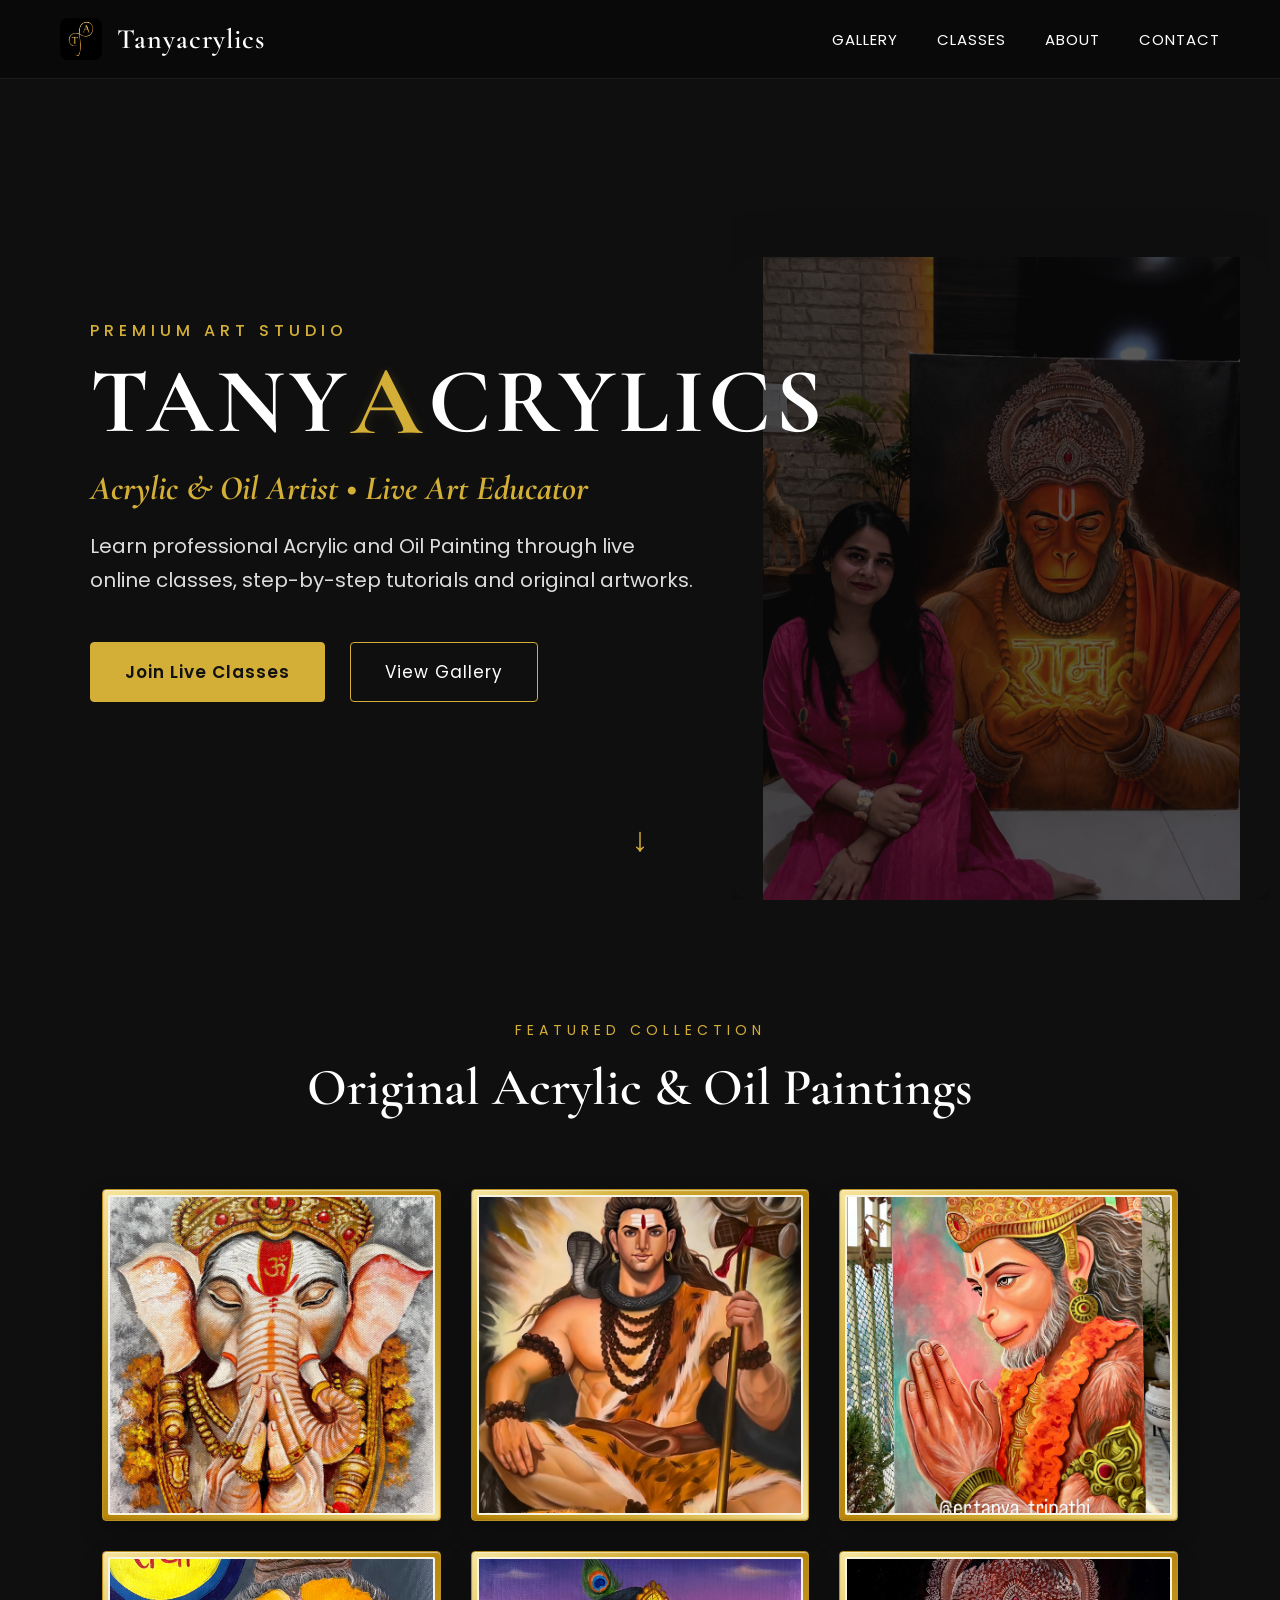
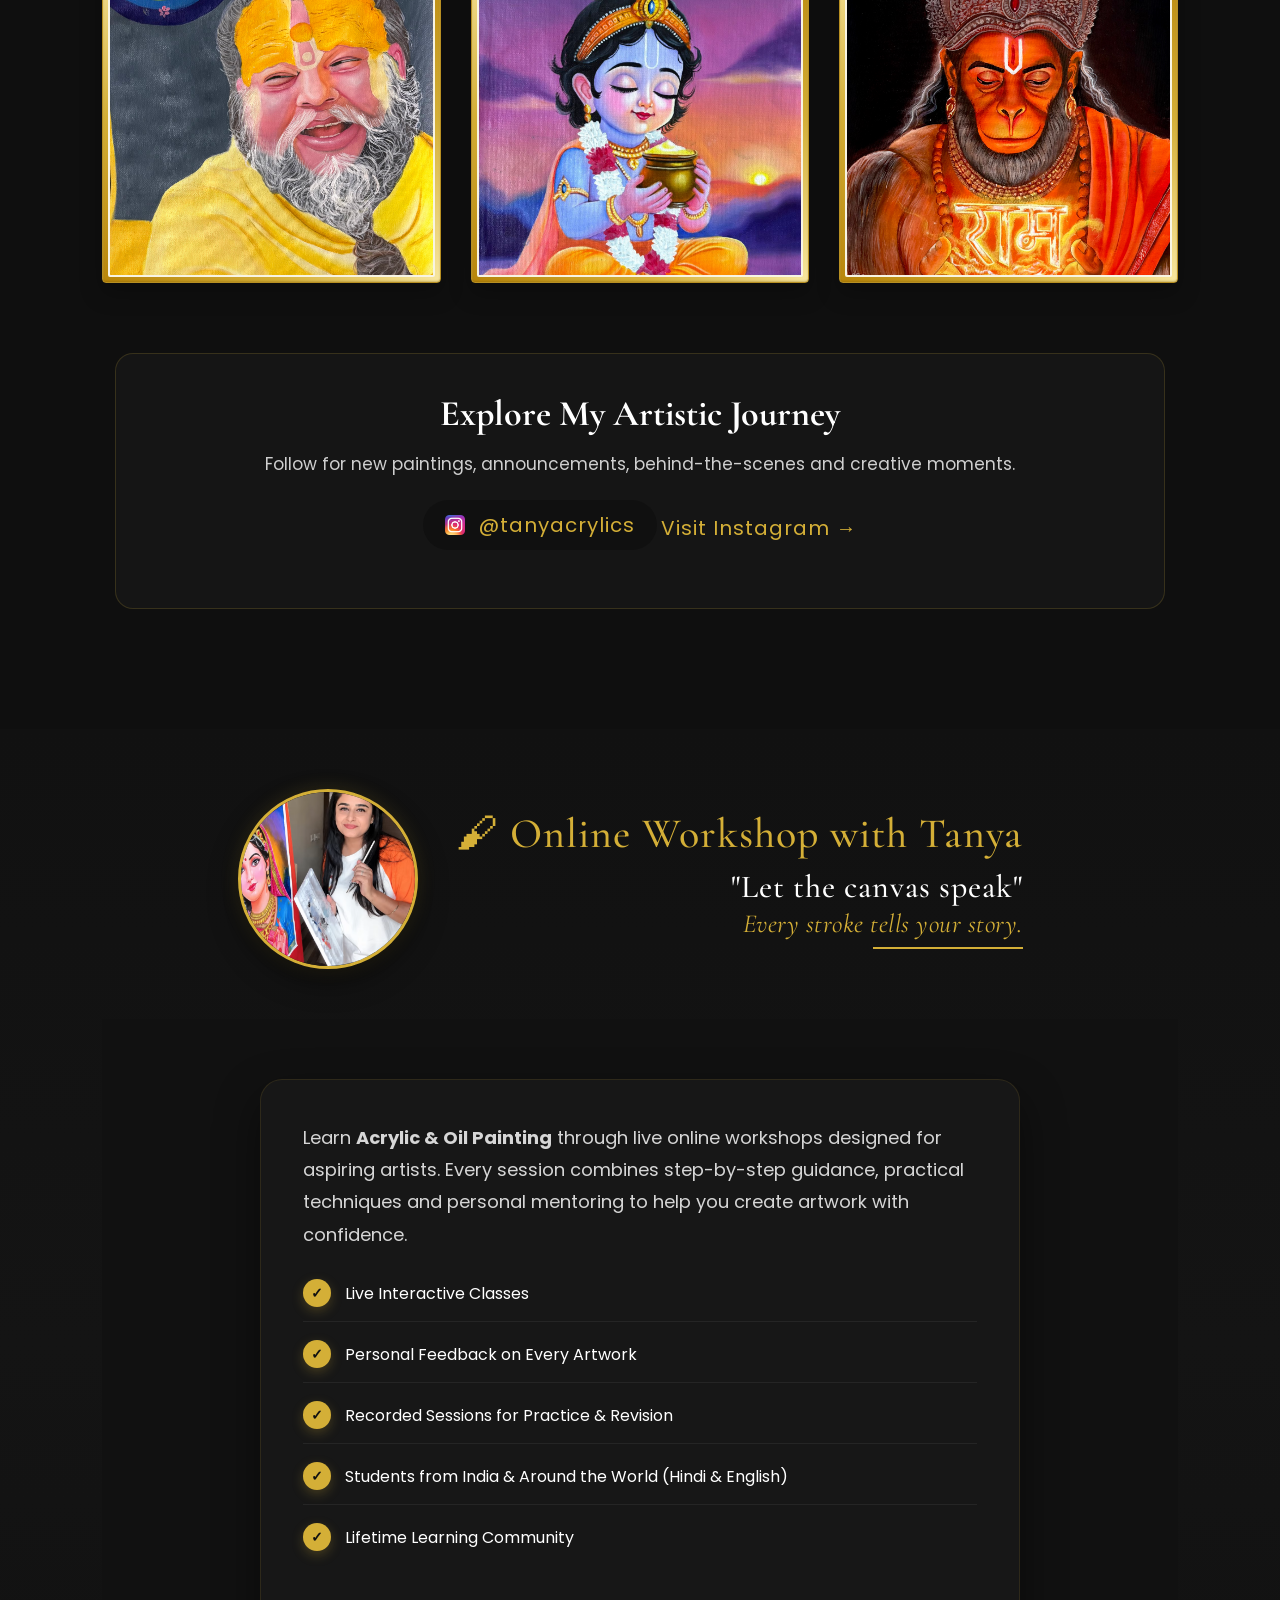
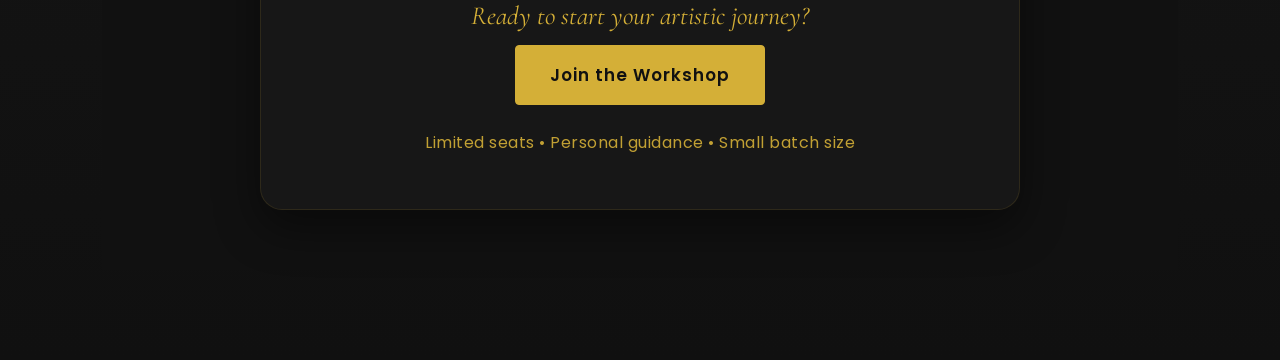
==== commit 8ef8cadd: "Update index.html" ====
--- a/index.html
+++ b/index.html
@@ -249,59 +249,6 @@
  </div>
 
 </section>
-    <section id="join" class="join-section">
-
-    <div class="section-title">
-
-        <p>JOIN THE WORKSHOP</p>
-
-        <h2>Become Part of the Next Workshop</h2>
-
-    </div>
-
-    <p class="join-subtitle">
-
-        Every masterpiece begins with a single brushstroke.
-
-    </p>
-
-    <div class="join-container">
-
-        <!-- LEFT -->
-        <div class="join-left">
-
-    <div class="batch-card">
-
-        <h3>Next Batch</h3>
-
-        <h2>August 2026</h2>
-
-        <ul>
-
-            <li>✓ Small Batch Size</li>
-
-            <li>✓ Personal Guidance</li>
-
-            <li>✓ Hindi & English</li>
-
-            <li>✓ Lifetime Community</li>
-
-            <li>✓ Limited Seats</li>
-
-        </ul>
-
-    </div>
-
-</div>
-
-        <!-- RIGHT -->
-        <div class="join-right">
-
-        </div>
-
-    </div>
-
-</section>
 
 </body>
 
--- a/style.css
+++ b/style.css
@@ -845,3 +845,55 @@
 .join-box .btn{
     display:inline-flex;
 }
+.join-section{
+
+    padding:120px 8%;
+
+    background:#0f0f0f;
+
+}
+
+.join-subtitle{
+
+    text-align:center;
+
+    color:#d6d6d6;
+
+    font-size:20px;
+
+    margin-top:-25px;
+
+    margin-bottom:70px;
+
+    font-style:italic;
+
+}
+
+.join-container{
+
+    display:flex;
+
+    gap:60px;
+
+    align-items:flex-start;
+
+}
+.join-left{
+
+    flex:1;
+
+}
+
+.batch-card{
+
+    background:#171717;
+
+    border:1px solid rgba(212,175,55,.15);
+
+    border-radius:20px;
+
+    padding:40px;
+
+    box-shadow:0 15px 40px rgba(0,0,0,.4);
+
+}
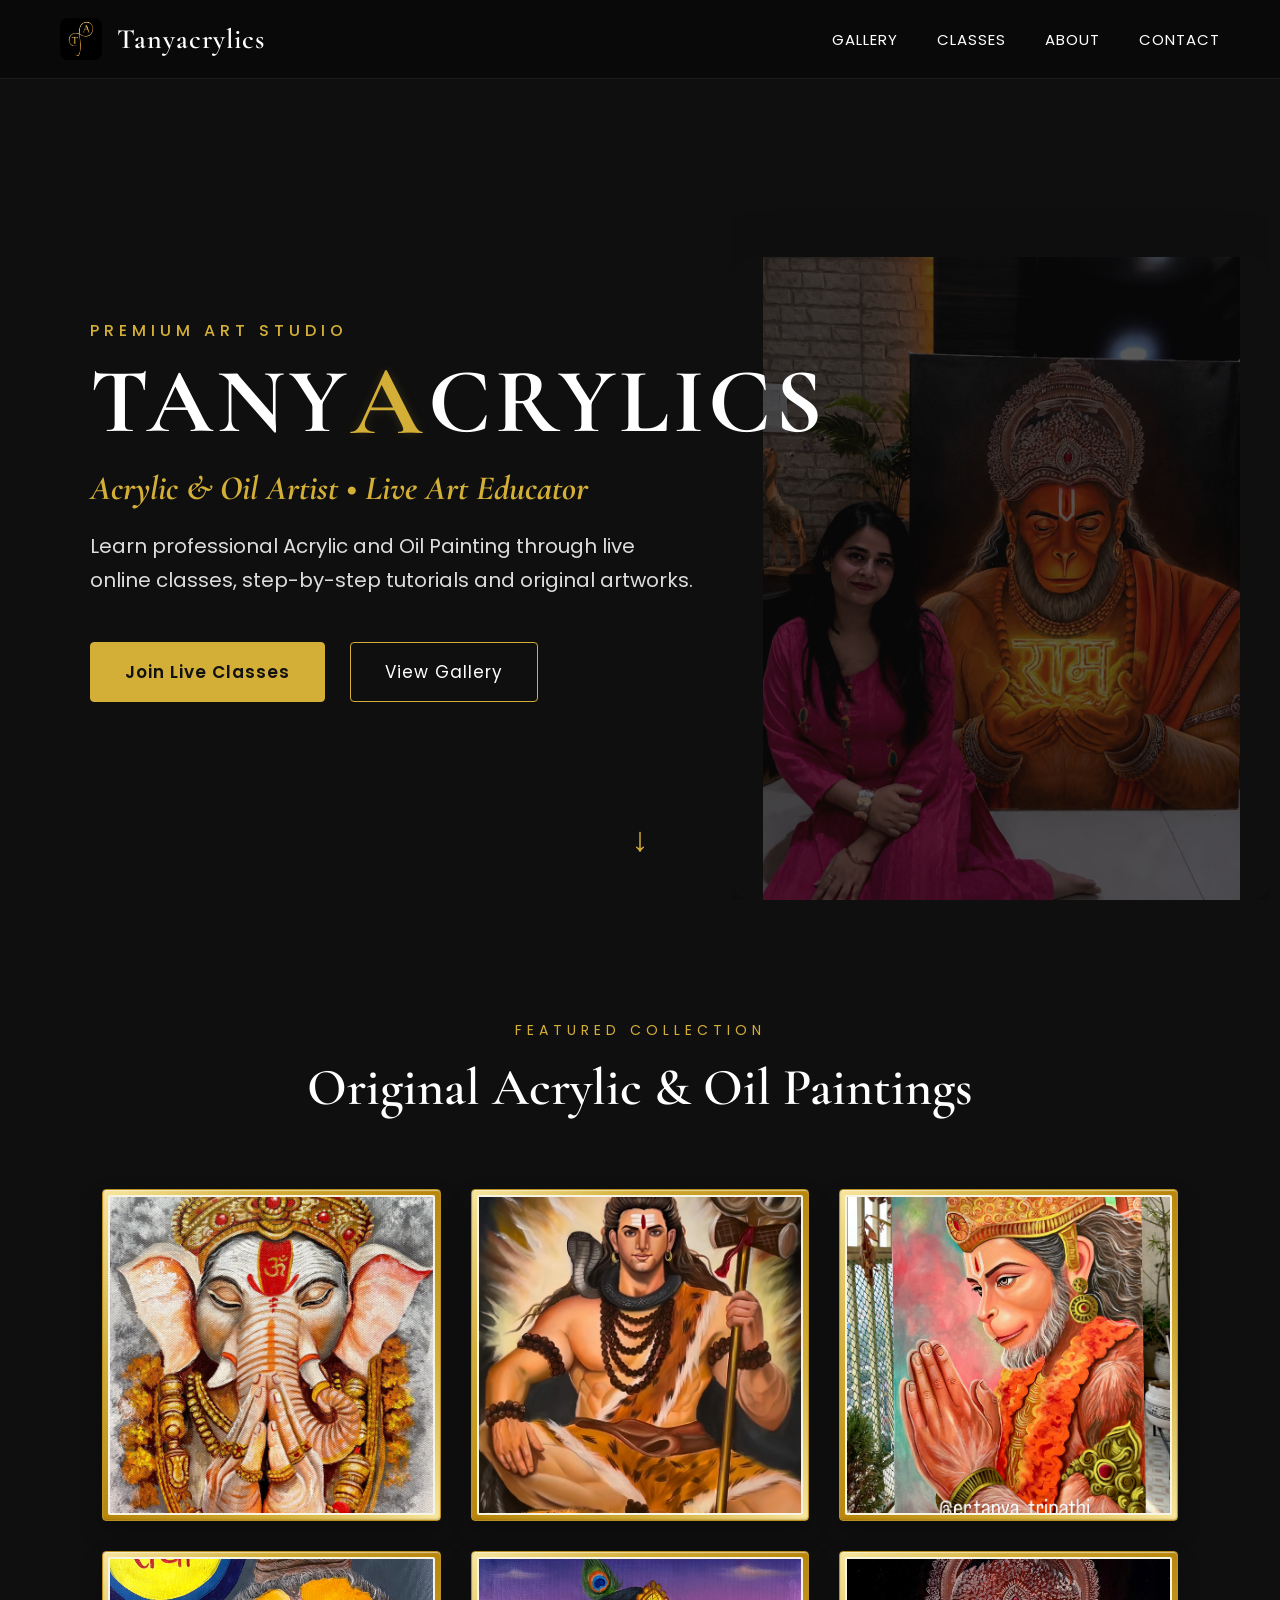
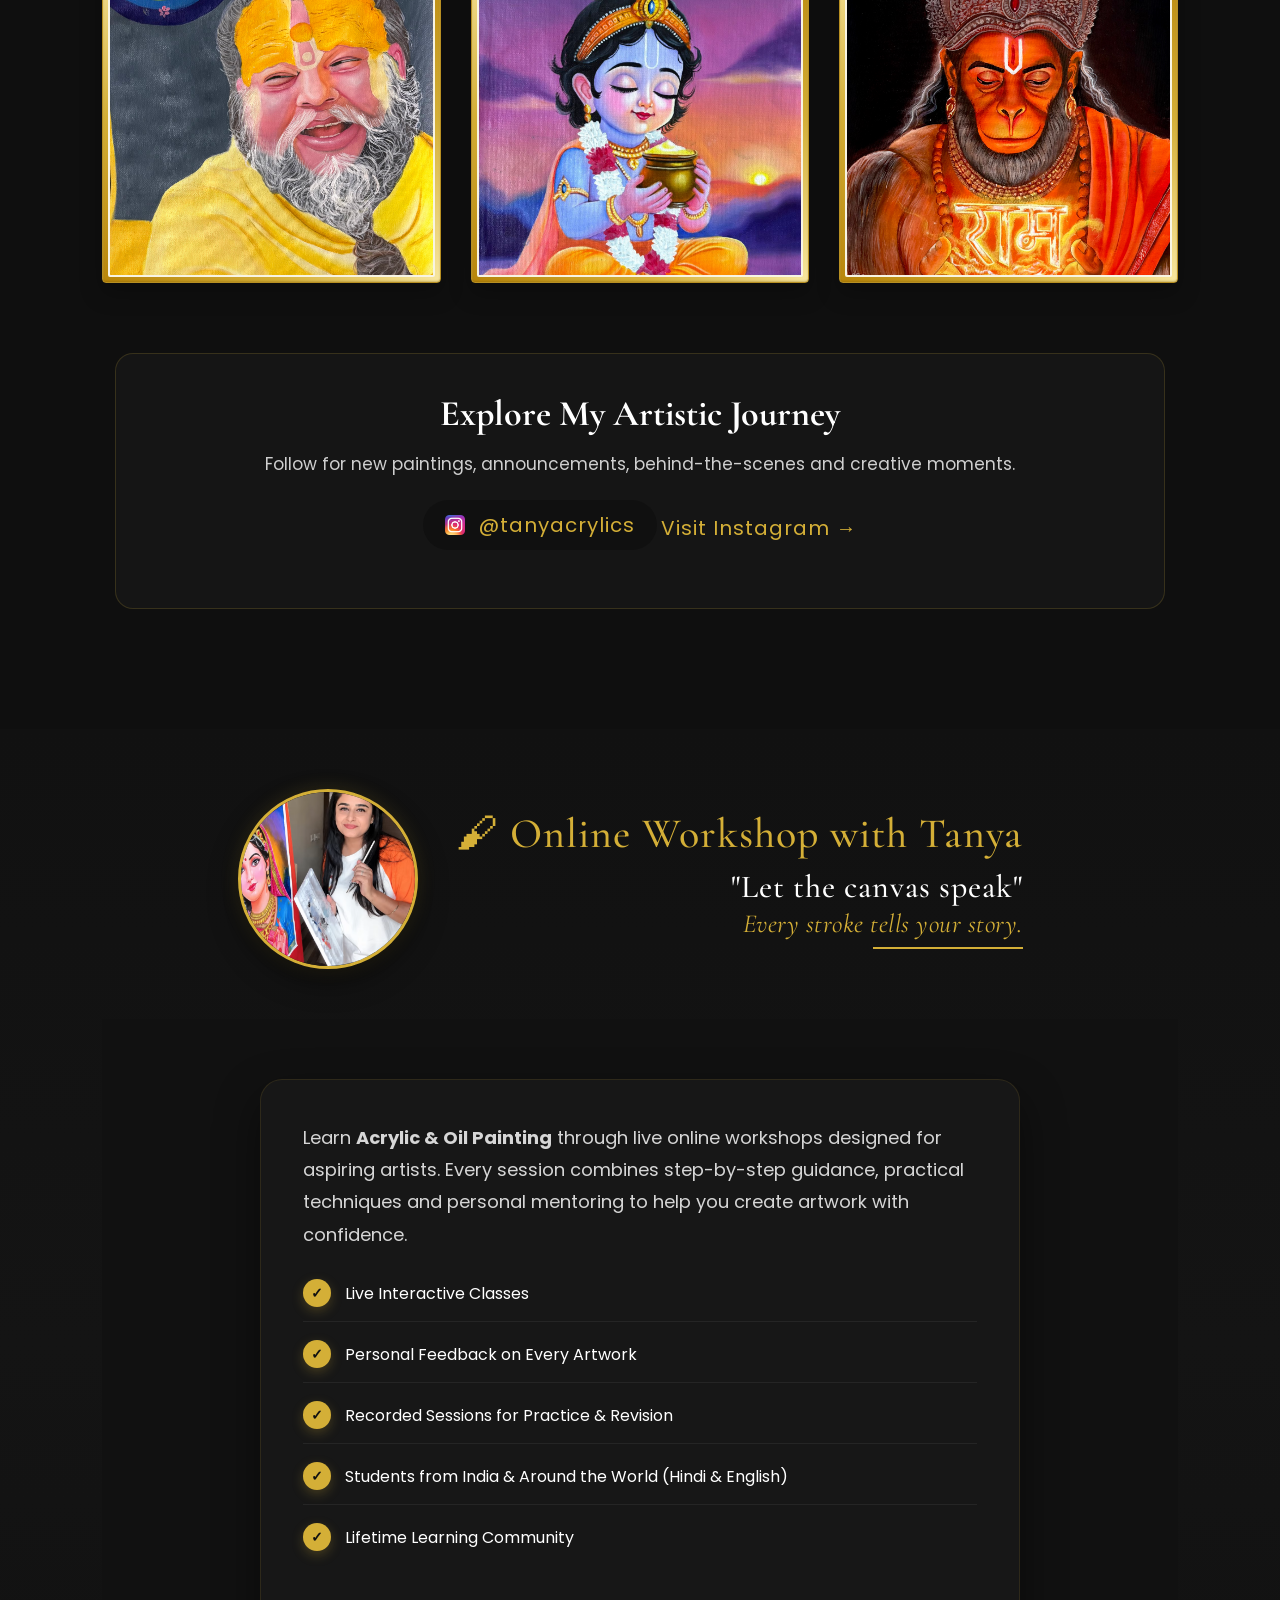
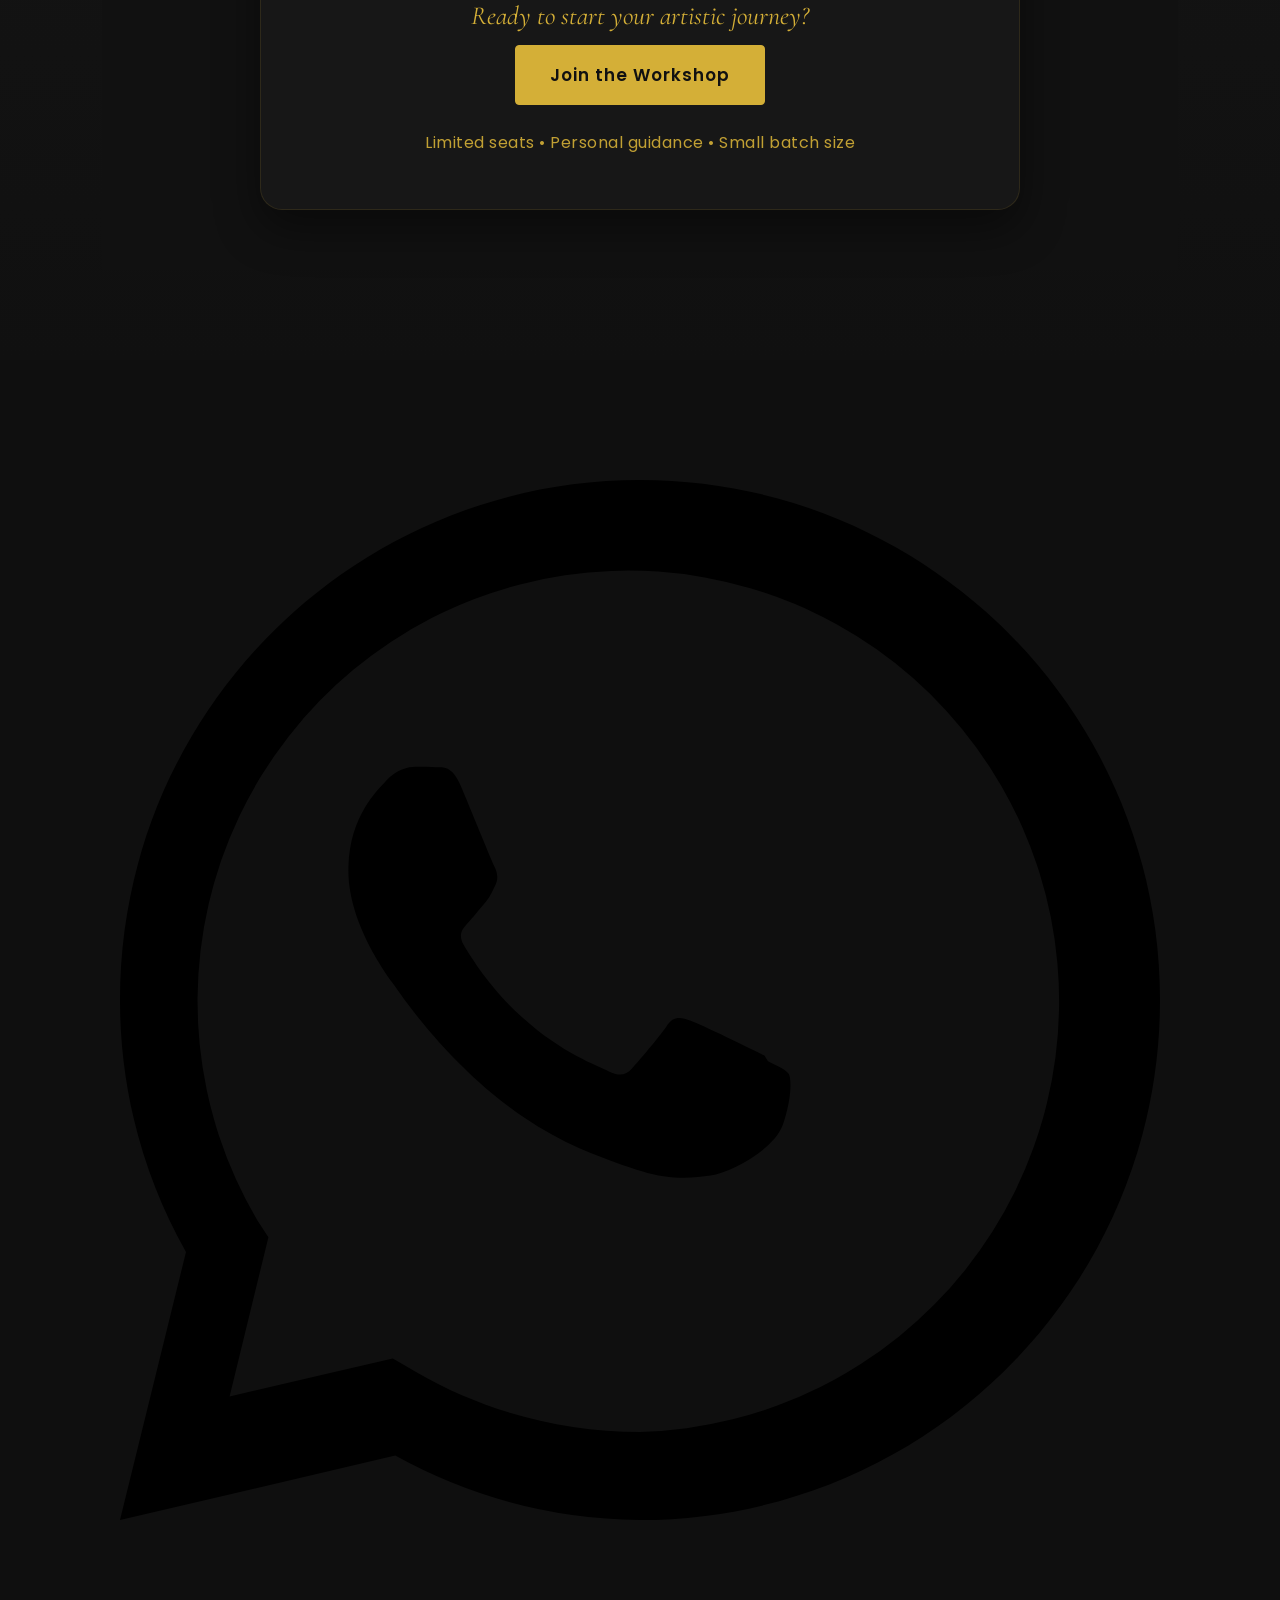
==== commit 0aac5bc0: "Update index.html" ====
--- a/index.html
+++ b/index.html
@@ -250,6 +250,20 @@
 
 </section>
 
+
+<a
+    href="https://wa.me/919810910208"
+    class="whatsapp-float"
+    target="_blank"
+    aria-label="Chat with Tanya on WhatsApp">
+   <span class="whatsapp-icon">
+    <svg viewBox="0 0 32 32" aria-hidden="true">
+        <path d="M19.11 17.39c-.27-.14-1.59-.78-1.84-.87-.25-.09-.43-.14-.61.14-.18.27-.7.87-.86 1.05-.16.18-.32.2-.59.07-.27-.14-1.13-.42-2.15-1.34-.79-.7-1.32-1.56-1.47-1.82-.15-.27-.02-.41.11-.55.12-.12.27-.32.41-.48.14-.16.18-.27.27-.45.09-.18.05-.34-.02-.48-.07-.14-.61-1.47-.84-2.01-.22-.53-.45-.46-.61-.47-.16-.01-.34-.01-.52-.01-.18 0-.48.07-.73.34-.25.27-.95.93-.95 2.26s.98 2.63 1.11 2.81c.14.18 1.93 2.95 4.68 4.13.65.28 1.16.45 1.55.57.65.21 1.24.18 1.71.11.52-.08 1.59-.65 1.81-1.27.22-.62.22-1.15.15-1.27-.07-.11-.25-.18-.52-.32z"/>
+        <path d="M16 3C8.82 3 3 8.82 3 16c0 2.29.6 4.44 1.65 6.3L3 29l6.88-1.61A12.94 12.94 0 0 0 16 29c7.18 0 13-5.82 13-13S23.18 3 16 3zm0 23.8c-2.04 0-4.03-.55-5.77-1.6l-.41-.24-4.08.95.97-3.98-.27-.41A10.77 10.77 0 1 1 16 26.8z"/>
+    </svg>
+</span>
+</a>
+    
 </body>
 
 </html>
--- a/style.css
+++ b/style.css
@@ -734,8 +734,6 @@
     margin-bottom:0;
 
 }
-
-
 .classes-section{
 
     padding:60px 8% 90px;
@@ -845,55 +843,3 @@
 .join-box .btn{
     display:inline-flex;
 }
-.join-section{
-
-    padding:120px 8%;
-
-    background:#0f0f0f;
-
-}
-
-.join-subtitle{
-
-    text-align:center;
-
-    color:#d6d6d6;
-
-    font-size:20px;
-
-    margin-top:-25px;
-
-    margin-bottom:70px;
-
-    font-style:italic;
-
-}
-
-.join-container{
-
-    display:flex;
-
-    gap:60px;
-
-    align-items:flex-start;
-
-}
-.join-left{
-
-    flex:1;
-
-}
-
-.batch-card{
-
-    background:#171717;
-
-    border:1px solid rgba(212,175,55,.15);
-
-    border-radius:20px;
-
-    padding:40px;
-
-    box-shadow:0 15px 40px rgba(0,0,0,.4);
-
-}
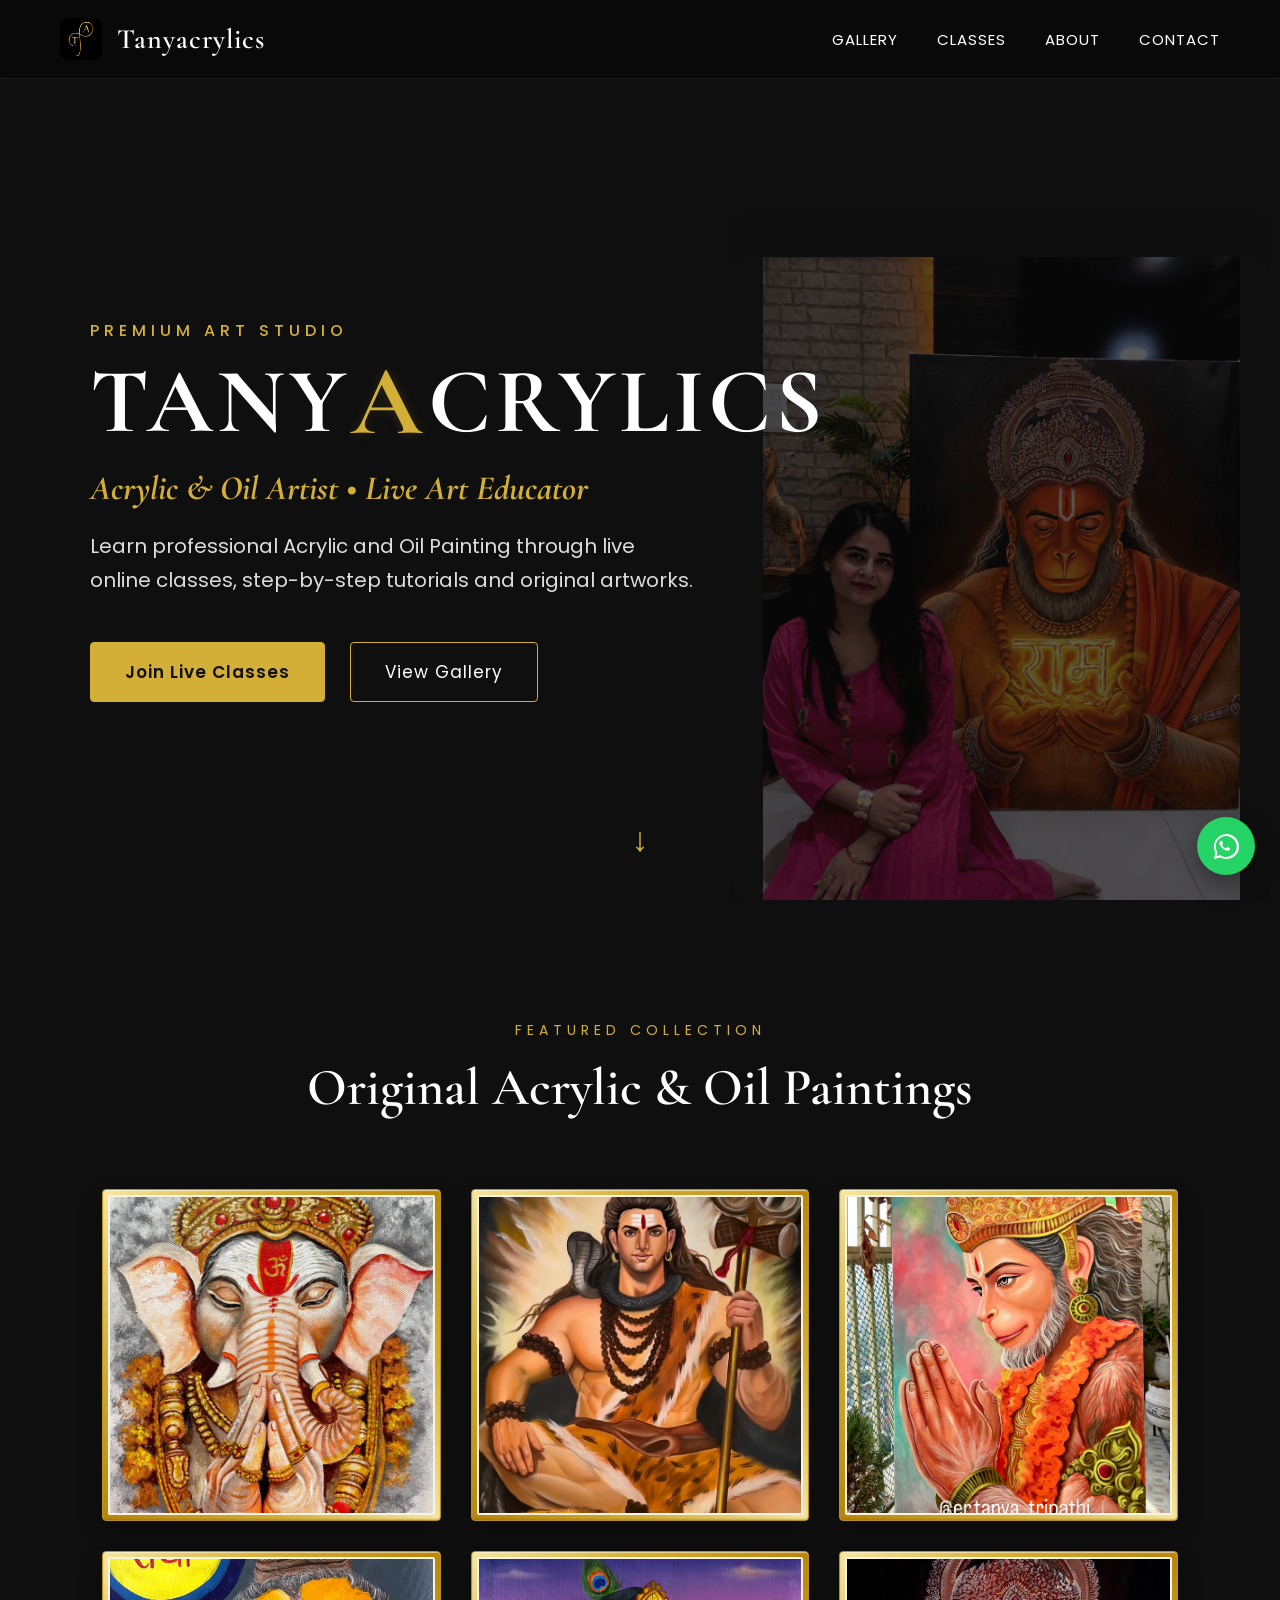
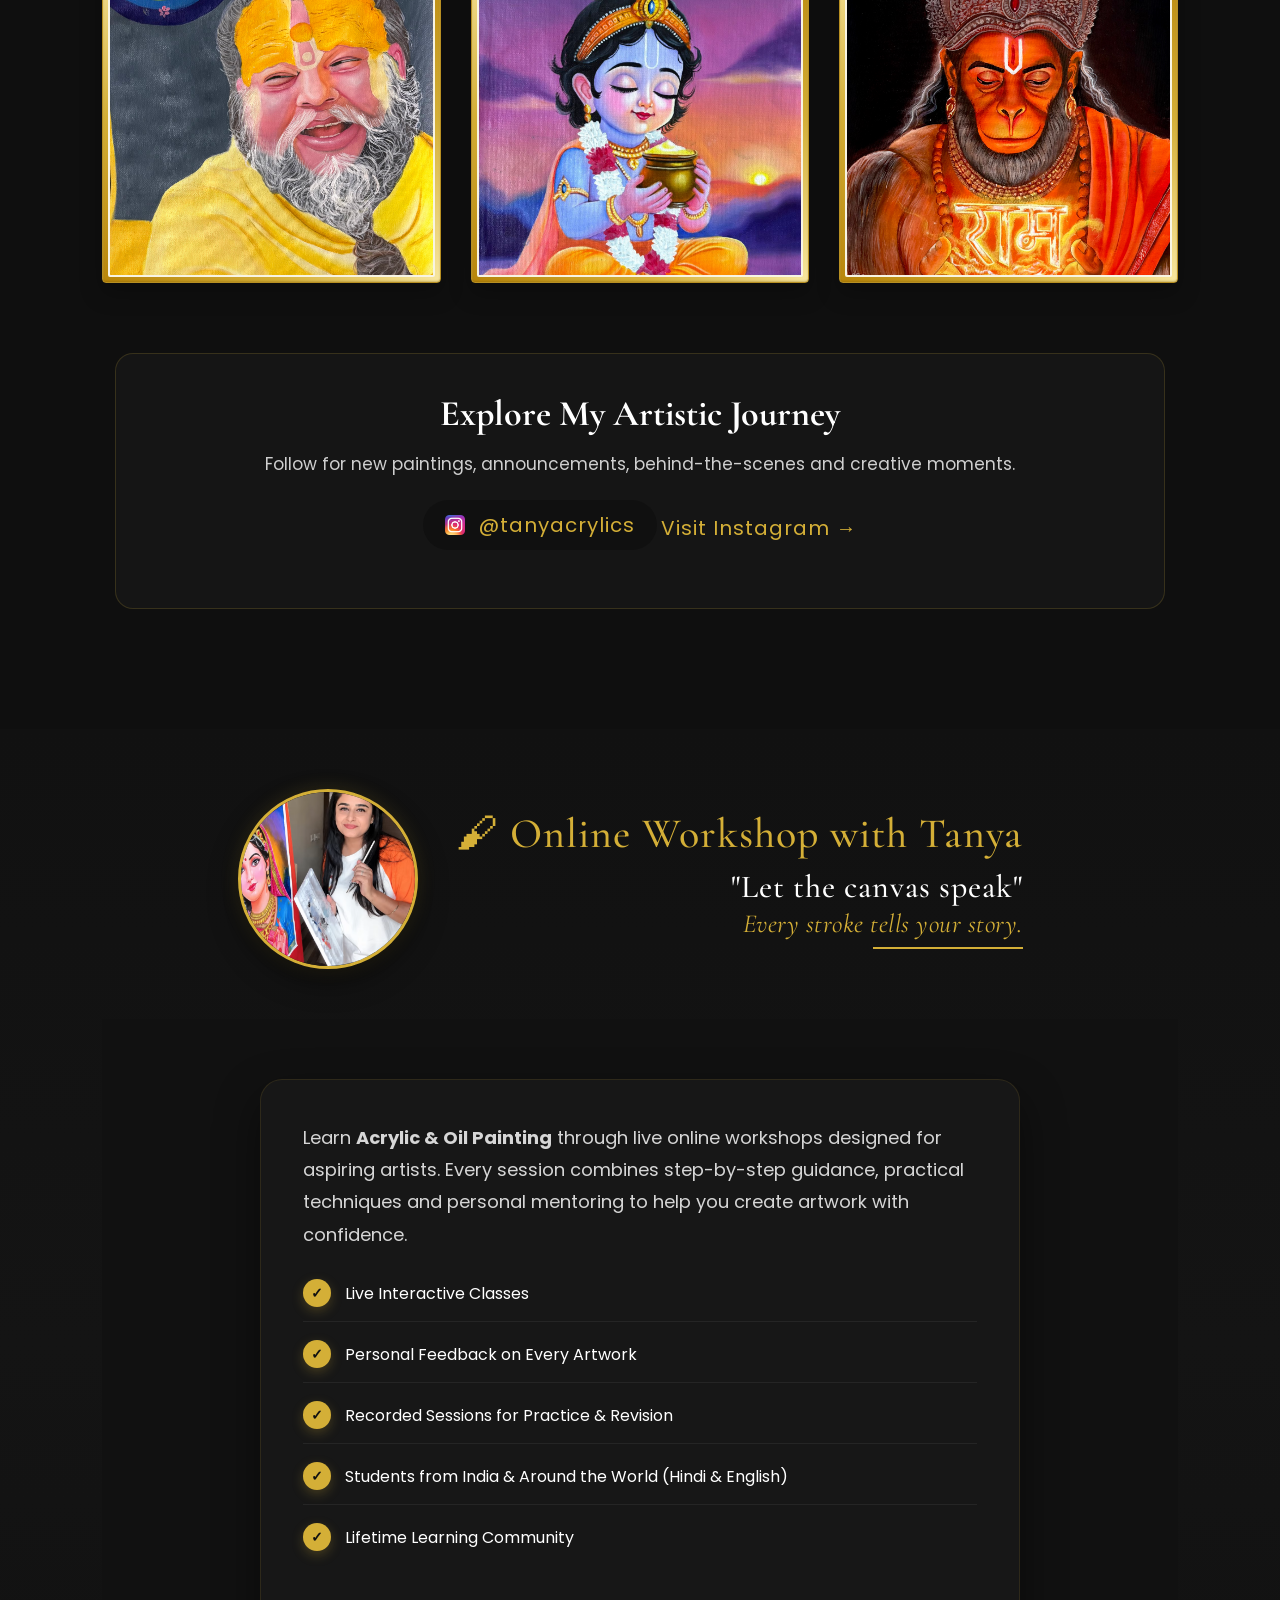
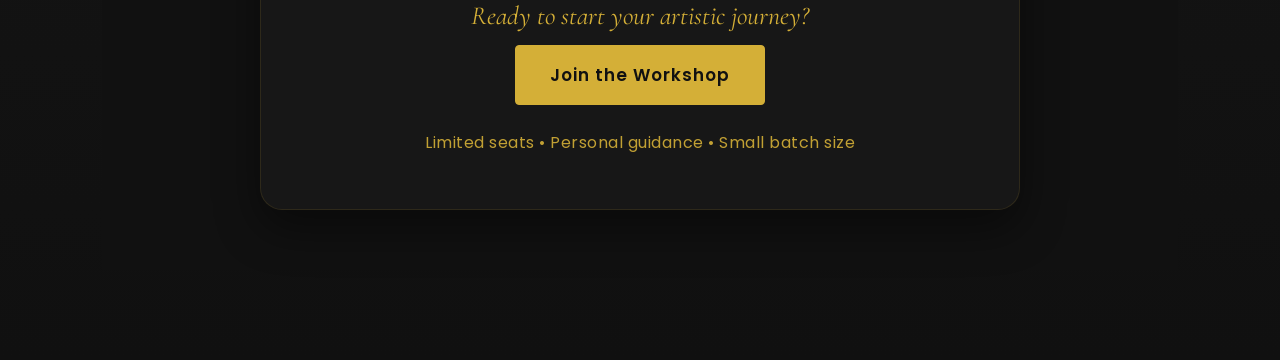
==== commit 83d8c7fd: "Update index.html" ====
--- a/index.html
+++ b/index.html
@@ -38,8 +38,8 @@
 
 <a href="#gallery">Gallery</a>
 <a href="#classes">Classes</a>
-<a href="#about">About</a>
-<a href="#contact">Contact</a>
+<a href="about.html">About</a>
+<a href="contact.html">Contact</a>
 
 </nav>
 
--- a/style.css
+++ b/style.css
@@ -843,3 +843,50 @@
 .join-box .btn{
     display:inline-flex;
 }
+.whatsapp-float {
+    position: fixed;
+    right: 25px;
+    bottom: 25px;
+
+    width: 58px;
+    height: 58px;
+
+    display: flex;
+    align-items: center;
+    justify-content: center;
+
+    background: #25D366;
+    color: white;
+
+    border-radius: 50%;
+
+    text-decoration: none;
+
+    font-size: 28px;
+
+    box-shadow: 0 8px 25px rgba(0,0,0,.4);
+
+    z-index: 2000;
+
+    transition:
+        transform .3s ease,
+        box-shadow .3s ease;
+}
+
+.whatsapp-float:hover {
+    transform: translateY(-4px) scale(1.05);
+    box-shadow: 0 12px 30px rgba(0,0,0,.5);
+}
+.whatsapp-icon {
+    width: 31px;
+    height: 31px;
+    display: flex;
+    align-items: center;
+    justify-content: center;
+}
+
+.whatsapp-icon svg {
+    width: 100%;
+    height: 100%;
+    fill: currentColor;
+}
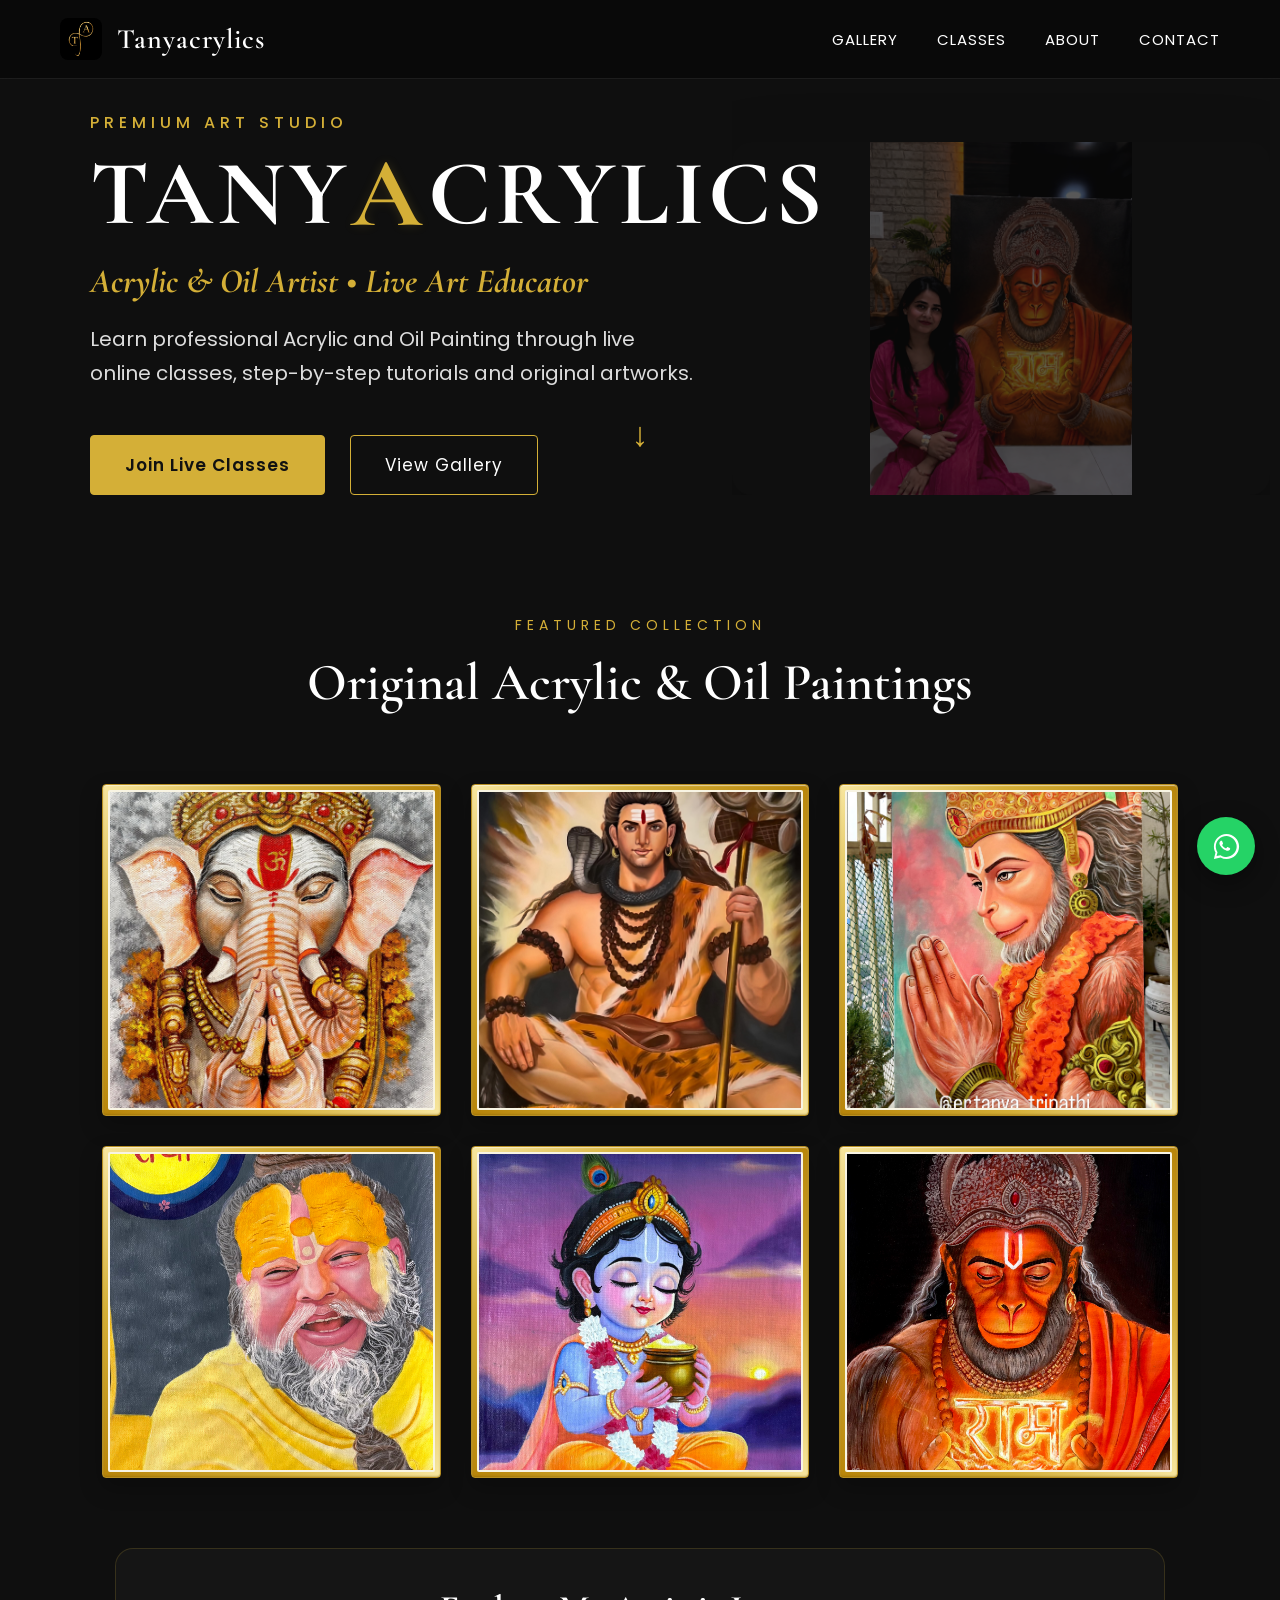
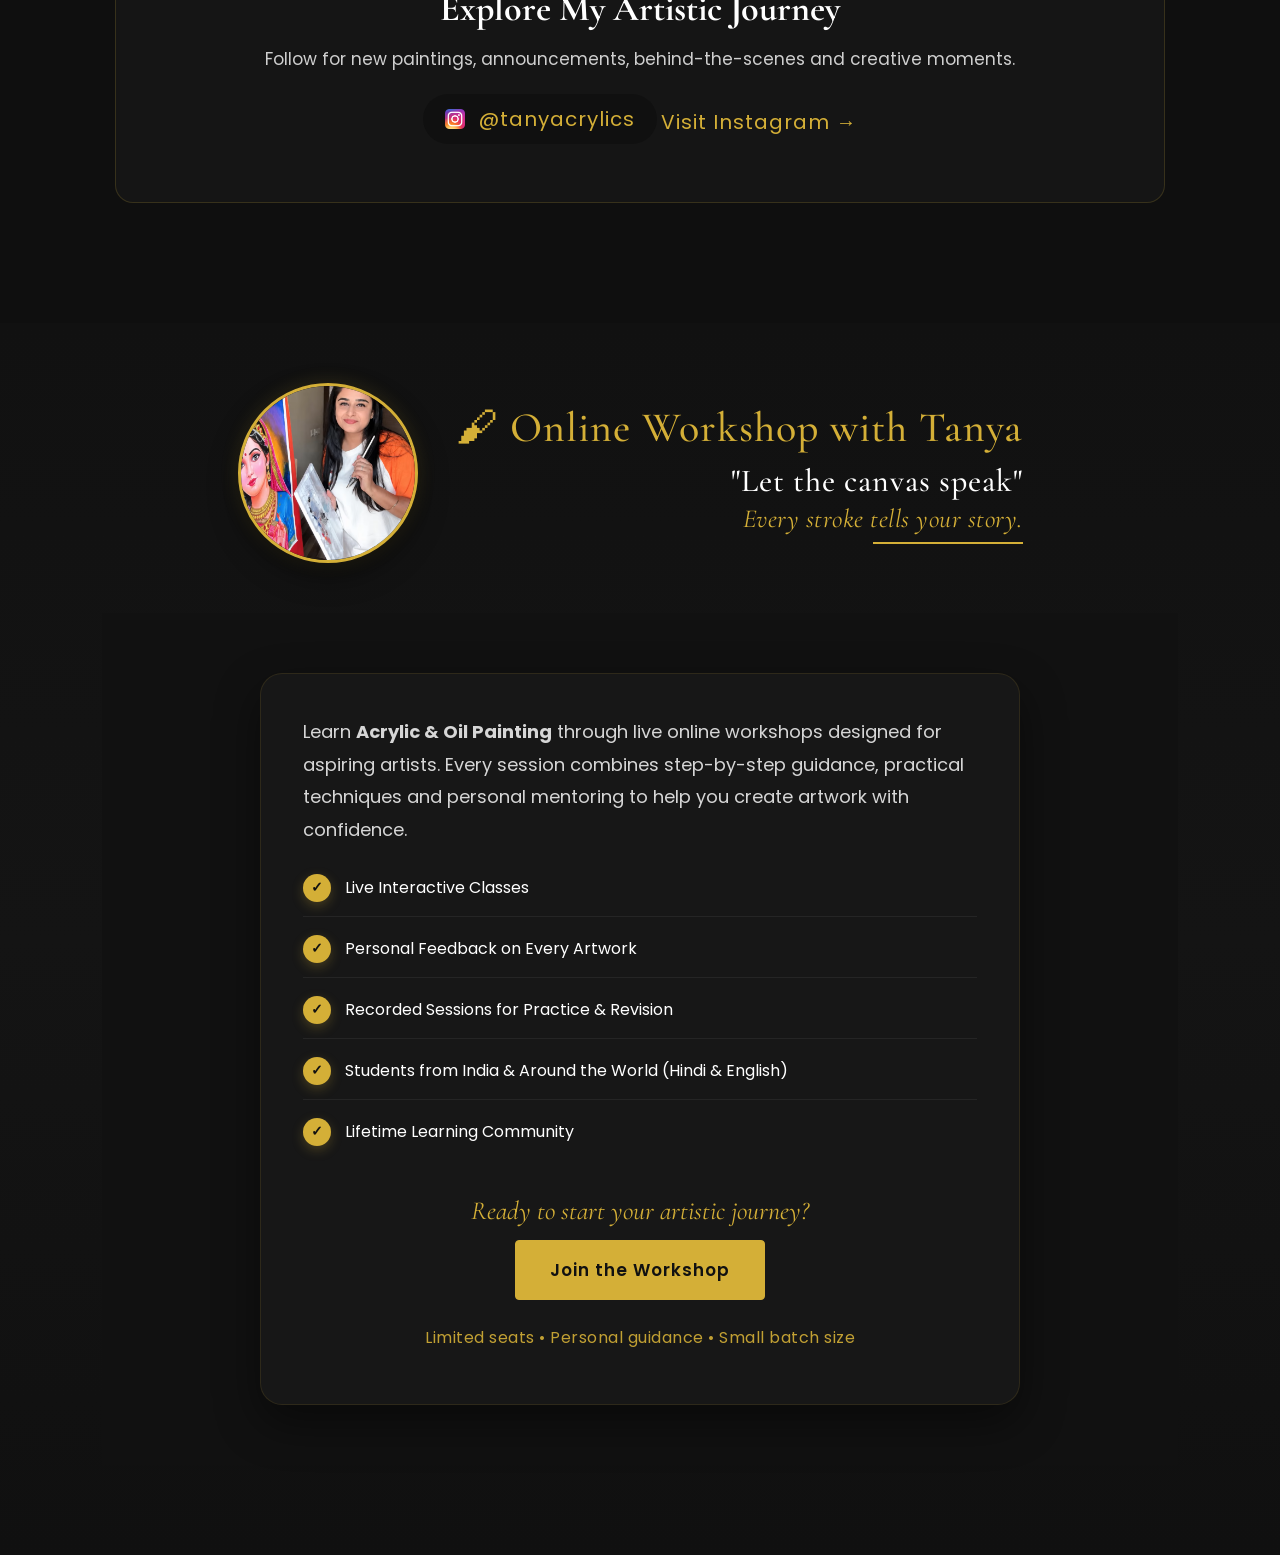
==== commit de71b957: "Update join link to point to join.html" ====
--- a/index.html
+++ b/index.html
@@ -237,7 +237,7 @@
              <p class="join-caption">
              Ready to start your artistic journey?
              </p>
-             <a href="#contact" class="btn gold">
+             <a href="join.html" class="btn gold">
             Join the Workshop
              </a>
             <p class="join-note">
--- a/style.css
+++ b/style.css
@@ -93,13 +93,13 @@
 
 .hero{
 
-    height:100vh;
+    height:auto;
 
     display:flex;
     align-items:center;
     justify-content:space-between;
 
-    padding:120px 90px 0;
+    padding:110px 90px 0;
 
     position:relative;
 
@@ -890,3 +890,376 @@
     height: 100%;
     fill: currentColor;
 }
+
+/* ================= MOBILE ================= */
+
+@media (max-width: 700px) {
+
+    /* HEADER */
+
+    header {
+        position: fixed;
+        top: 0;
+        left: 0;
+        width: 100%;
+        padding: 10px 16px 8px;
+        display: flex;
+        flex-direction: column;
+        align-items: stretch;
+        gap: 7px;
+        z-index: 1000;
+    }
+
+    .logo-area {
+       display: flex;
+        align-items: center;
+        gap: 9px;
+    }
+
+    .logo {
+        width: 34px;
+        height: 34px;
+    }
+
+    .logo-area h2 {
+       font-size: 23px;
+        line-height: 1;
+    }
+
+    nav {
+        width: 100%;
+        display: flex;
+        align-items: center;
+        justify-content: space-between;
+        gap: 0;
+        flex-wrap: nowrap;
+        white-space: nowrap;
+    }
+
+    nav a {
+        font-size: 13px;
+        padding: 3px 2px;
+        white-space: nowrap;
+    }
+
+
+    /* ================= HERO ================= */
+
+    .hero {
+        min-height: auto;
+
+        padding: 145px 22px 70px;
+
+        display: flex;
+        flex-direction: column;
+
+        text-align: center;
+    }
+
+
+    /* HERO LEFT */
+
+    .hero-left {
+        width: 100%;
+
+        display: flex;
+        flex-direction: column;
+
+        align-items: center;
+    }
+
+
+    /* BRAND TITLE */
+
+    /* THE BRANDING HEADLINE */
+    .hero-left h1.brand-title,
+    .hero-left h1.brand-title .gold-a {
+        font-size: 46px !important;     /* Changes both the main text and the gold letter */
+        letter-spacing: 1px !important;  
+        line-height: 1.1 !important;
+        white-space: nowrap !important;  /* Locks "TANYACRYLICS" securely onto 1 single line */
+        text-align: center;
+    }
+
+
+    /* HERO TAGLINE */
+
+    .hero-left p {
+        font-size: 15px;
+
+        line-height: 1.7;
+
+        text-align: center;
+
+        max-width: 330px;
+    }
+
+
+    /* HERO IMAGE */
+
+    .hero-image {
+        position: relative;
+        right: auto;
+        bottom: auto;
+        width: 100%;
+        margin-top: 45px;
+        display: flex;
+        justify-content: center;
+    }
+
+    .hero-image img {
+        width: 100%;
+        max-width: 340px;
+        height: auto;
+        object-fit: cover;
+        opacity: 0.85;
+    }
+
+
+    /* BUTTONS */
+
+    .buttons {
+        width: 100%;
+
+        display: flex;
+        flex-direction: column;
+
+        align-items: center;
+
+        gap: 14px;
+
+        margin-top: 30px;
+    }
+
+    .buttons a {
+        width: 100%;
+
+        max-width: 280px;
+
+        text-align: center;
+    }
+
+
+    /* SCROLL INDICATOR */
+
+    .scroll-indicator {
+        display: none;
+    }
+
+
+    /* ================= GALLERY ================= */
+
+    .gallery {
+        padding: 70px 22px 80px;
+    }
+
+    .gallery h2 {
+        font-size: 32px;
+
+        margin-bottom: 35px;
+
+        text-align: center;
+    }
+
+    .gallery-grid {
+        grid-template-columns: 1fr;
+
+        gap: 22px;
+    }
+
+
+    /* GALLERY CARD */
+
+    .art-card {
+        width: 100%;
+    }
+
+    .art-card img {
+        width: 100%;
+
+        height: auto;
+
+        display: block;
+    }
+    /* ================= CLASSES SECTION ================= */
+    .classes-section {
+        padding: 40px 16px !important;
+        width: 100% !important;
+        box-sizing: border-box !important;
+    }
+
+    /* HEADER STRUCTURE RESET */
+    .classes-header-wrapper,
+    .classes-header {
+        width: 100% !important;
+        padding: 0 !important;
+    }
+
+    .header-top {
+        display: flex !important;
+        flex-direction: column !important; /* Stacks your photo above the workshop headings */
+        align-items: center !important;
+        text-align: center !important;
+        gap: 20px !important;
+    }
+
+    /* THE HEADSHOT PHOTO */
+    .header-photo {
+        width: 120px !important; /* Scales down your avatar photo safely for mobile views */
+        height: 120px !important;
+        border-radius: 50% !important;
+        object-fit: cover !important;
+    }
+
+    .header-text {
+        display: flex !important;
+        flex-direction: column !important;
+        align-items: center !important;
+        width: 100% !important;
+    }
+
+    .classes-tag {
+        font-size: 26px !important;
+        margin-bottom: 10px !important;
+    }
+
+    .header-text h2 {
+        font-size: 22px !important; /* Keeps "Let the canvas speak" readable without breaking lines boxily */
+        line-height: 1.2 !important;
+        margin-bottom: 8px !important;
+    }
+
+    .header-text h3 {
+        font-size: 20px !important;
+        line-height: 1.4 !important;
+    }
+
+    .classes-divider {
+        width: 60px !important; /* Centers and cleans up the divider bar beneath headings */
+        margin: 15px auto !important;
+    }
+
+    /* MAIN TEXT CONTENT COLUMN */
+    .classes {
+        width: 100% !important;
+        padding: 0 !important;
+        margin-top: 25px !important;
+    }
+
+    .classes-left {
+        width: 100% !important;      /* Clears desktop float and expands text column to full width */
+        float: none !important;      /* Drops any layout-breaking side-by-side laptop flows */
+        display: flex !important;
+        flex-direction: column !important;
+        align-items: center !important;
+    }
+
+    .classes-text {
+        font-size: 15px !important;
+        line-height: 1.6 !important;
+        text-align: center !important;
+        max-width: 100% !important;
+        margin-bottom: 25px !important;
+    }
+
+    /* FEATURE CHECKLIST */
+    .class-features {
+        width: 100% !important;
+        max-width: 340px !important; /* Keeps bullet points grouped together nicely while staying centered */
+        padding: 0 !important;
+        margin: 0 auto 30px !important;
+        list-style: none !important;
+        text-align: left !important; /* Left-aligns list items for better checklist readability */
+    }
+
+    .class-features li {
+        font-size: 14px !important;
+        line-height: 1.5 !important;
+        margin-bottom: 12px !important;
+        display: flex !important;
+        align-items: flex-start !important;
+        gap: 10px !important;
+    }
+
+    .feature-icon {
+        color: #d4af37; /* Keeps your custom checkmarks distinct and styled */
+        font-weight: bold !important;
+    }
+
+    /* CALL TO ACTION BOX */
+    .join-box {
+        width: 100% !important;
+        max-width: 320px !important;
+        text-align: center !important;
+        padding: 20px 15px !important;
+        box-sizing: border-box !important;
+    }
+
+    .join-caption {
+        font-size: 16px !important;
+        margin-bottom: 15px !important;
+    }
+
+    .join-box .btn.gold {
+        width: 100% !important; /* Scales button to full box container bounds for quick finger taps */
+        display: block !important;
+        box-sizing: border-box !important;
+        padding: 14px 20px !important;
+    }
+
+    .join-note {
+        font-size: 12px !important;
+        margin-top: 12px !important;
+        opacity: 0.8 !important;
+    }
+
+    /* ================= INSTAGRAM BOX ================= */
+    .instagram-section {
+        padding: 50px 20px !important;
+    }
+
+    .instagram-section h2 {
+        font-size: 28px !important;
+        margin-bottom: 25px;
+    }
+
+    /* Overrides desktop wrappers so embeds scale properly on smaller touchscreens */
+    .instagram-box {
+        width: 100% !important;
+        max-width: 100% !important;
+        min-width: 0 !important;
+        display: flex !important;
+        flex-direction: column !important;
+        align-items: center;
+        overflow: hidden; /* Prevents container-breaking embed script margins */
+    }
+
+    /* Forces direct iframe widgets or image cards to stay fluidly within smartphone screen margins */
+    .instagram-box iframe, 
+    .instagram-box blockquote,
+    .instagram-box img {
+        width: 100% !important;
+        max-width: 100% !important;
+        box-sizing: border-box;
+    }
+
+
+    /* ================= WHATSAPP ================= */
+
+    .whatsapp-float {
+        width: 52px;
+
+        height: 52px;
+
+        right: 18px;
+
+        bottom: 18px;
+    }
+
+    .whatsapp-icon {
+        width: 28px;
+
+        height: 28px;
+    }
+
+}
